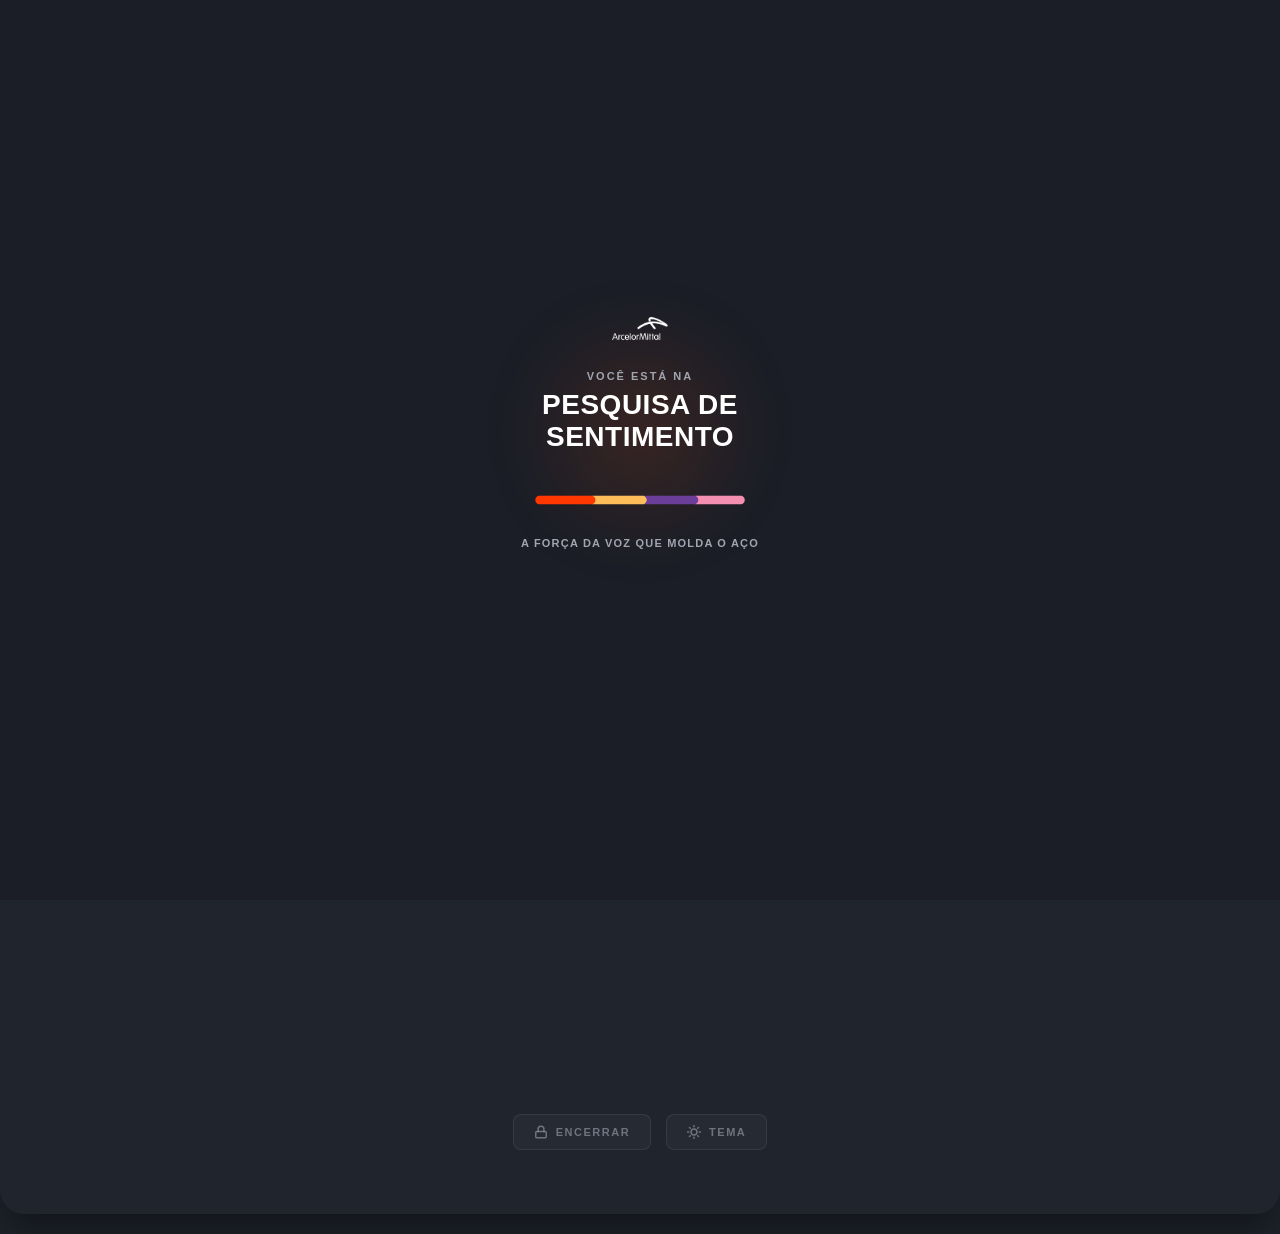
==== index.html @ c28682c0 "Update index.html" ====
<!DOCTYPE html>
<html lang="pt-BR">
<head>
    <meta charset="UTF-8">
    <meta name="viewport" content="width=device-width, initial-scale=1.0">
    <title>Pesquisa de Sentimento - AMP</title>
    
    <link rel="stylesheet" href="style-index.css">

    <style>
        :root {
            /* Variáveis base (Modo Escuro Padrão) */
            --bg-body: #1b1e27;
            --bg-splash: #1b1e27;
            --bg-mask: #1b1e27;
            --bg-overlay: rgba(6, 8, 12, 0.75);
            --text-title: white;
            --text-subtitle: #a0a5b0;
            --text-label: rgb(255, 255, 255);
            --border-header: rgba(255, 255, 255, 0.08);
            --bg-status: rgba(255, 255, 255, 0.03);
            --bg-card: #2a2f3a;
            --border-card: rgba(255, 255, 255, 0.05);
            --bg-btn: rgba(255, 255, 255, 0.03);
            --border-btn: rgba(255, 255, 255, 0.08);
            --text-btn: rgba(160, 165, 176, 0.6);
            /* Cores das bordas dos cards (Mantidas no dark) */
            --orange-card: rgba(255, 255, 255, 0.05);
            --yellow-card: rgba(255, 255, 255, 0.05);
            --purple-card: rgba(255, 255, 255, 0.05);
            --pink-card: rgba(255, 255, 255, 0.05);
        }

        body.light-mode {
            /* Sobrescrita de Variáveis (Modo Claro) */
            --bg-body: #f5f7f9;
            --bg-splash: #f5f7f9;
            --bg-mask: #f5f7f9;
            --bg-overlay: rgba(255, 255, 255, 0.85);
            --text-title: #1e222d;
            --text-subtitle: #6b7280;
            --text-label: #1e222d;
            --border-header: rgba(0, 0, 0, 0.1);
            --bg-status: rgba(0, 0, 0, 0.05);
            --bg-card: #ffffff;
            --border-card: rgba(0, 0, 0, 0.05);
            --bg-btn: #ffffff;
            --border-btn: rgba(0, 0, 0, 0.1);
            --text-btn: #6b7280;
            /* Cores vivas para as bordas no Modo Claro */
            --orange-card: rgba(255, 81, 0, 0.4);
            --yellow-card: rgba(255, 204, 0, 0.4);
            --purple-card: rgba(163, 0, 255, 0.4);
            --pink-card: rgba(255, 0, 128, 0.4);
        }

        body {
            background-color: var(--bg-body);
            margin: 0;
            padding: 20px;
            font-family: 'Segoe UI', Tahoma, Geneva, Verdana, sans-serif;
            display: flex;
            justify-content: center;
            align-items: center;
            min-height: 100vh;
            position: relative;
            overflow-x: hidden;
            transition: background-color 0.3s ease, color 0.3s ease;
        }

        /* ==========================================================================
           ESTILOS DA SPLASH SCREEN
           ========================================================================== */
        #splash-screen {
            position: fixed;
            top: 0;
            left: 0;
            width: 100%;
            height: 100%;
            background-color: var(--bg-splash);
            z-index: 9999;
            display: flex;
            flex-direction: column;
            align-items: center;
            justify-content: center;
            padding: 20px;
            box-sizing: border-box;
            transition: opacity 0.5s ease, visibility 0.5s ease, background-color 0.3s ease;
        }

        #splash-screen.hidden {
            opacity: 0;
            visibility: hidden;
        }

        .splash-content {
            text-align: center;
            display: flex;
            flex-direction: column;
            align-items: center;
            max-width: 400px;
            width: 100%;
        }

        .splash-logo-img {
            max-width: 130px;
            max-height: 35px;
            width: 100%;
            height: auto;
            object-fit: contain;
            margin-top: -40px; 
            margin-bottom: 24px; 
            transition: filter 0.3s ease;
        }
        
        body:not(.light-mode) .splash-logo-img, body:not(.light-mode) .brand-logo-img { filter: brightness(1.2); }

        .loading-bar-container {
            position: relative;
            width: 220px;
            height: auto;
            margin-top: 35px;
            overflow: hidden;
        }

        .loading-bar-img {
            width: 100%;
            height: auto;
            display: block;
        }

        .loading-mask {
            position: absolute;
            top: 0;
            left: 0;
            height: 100%;
            width: 100%;
            background-color: var(--bg-mask);
            animation: revealRight 4.5s cubic-bezier(0.4, 0, 0.2, 1) forwards;
            transition: background-color 0.3s ease;
        }

        @keyframes revealRight {
            0% { left: 0%; }
            100% { left: 100%; }
        }

        .splash-slogan {
            font-size: 11px;
            text-transform: uppercase;
            color: var(--text-subtitle);
            letter-spacing: 1.2px;
            font-weight: 600;
            margin-top: 25px;
            opacity: 0;
            animation: fadeInSlogan 1.5s ease forwards;
            animation-delay: 1.2s; 
        }

        @keyframes fadeInSlogan {
            to { opacity: 1; }
        }

        .splash-glow {
            position: absolute;
            width: 160px;
            height: 160px;
            background: rgba(255, 81, 0, 0.12);
            border-radius: 50%;
            filter: blur(40px);
            z-index: -1;
            animation: pulseGlow 1.5s alternate infinite ease-in-out;
        }

        @keyframes pulseGlow {
            from { transform: scale(0.9); opacity: 0.5; }
            to { transform: scale(1.1); opacity: 1; }
        }

        /* ==========================================================================
           ANIMAÇÕES DOS BOTÕES E OVERLAY DE CINEMA
           ========================================================================== */
        .vote-card {
            background-color: var(--bg-card); 
            border: 1.5px solid var(--border-card); 
            border-radius: 20px; 
            padding: 36px 12px; 
            min-height: 200px; 
            display: flex; 
            flex-direction: column; 
            align-items: center; 
            justify-content: space-evenly; 
            text-decoration: none;
            transition: transform 0.2s ease, box-shadow 0.2s ease, opacity 0.2s ease, background-color 0.3s ease, border-color 0.3s ease;
        }
        
        body.light-mode .vote-card { box-shadow: 0 4px 15px rgba(0,0,0,0.05); }
        
        /* Aplicação dinâmica de cores nas bordas via CSS variables */
        .border-orange { border-color: var(--orange-card); }
        .border-yellow { border-color: var(--yellow-card); }
        .border-purple { border-color: var(--purple-card); }
        .border-pink { border-color: var(--pink-card); }

        .vote-card:active {
            transform: scale(0.95);
        }

        .vote-card:hover {
            box-shadow: 0 10px 25px rgba(255, 81, 0, 0.15);
            transform: translateY(-5px);
        }
        
        .card-label {
            font-size: 13px; font-weight: 700; color: var(--text-label); 
            text-align: center; display: block; padding-top: 4px; text-transform: uppercase;
        }

        .totem-app-canvas {
            transition: transform 0.7s cubic-bezier(0.16, 1, 0.3, 1), filter 0.7s ease, opacity 0.7s ease;
        }

        #cinematic-overlay {
            position: fixed;
            top: 0;
            left: 0;
            width: 100%;
            height: 100%;
            background-color: var(--bg-overlay);
            backdrop-filter: blur(0px); 
            -webkit-backdrop-filter: blur(0px);
            opacity: 0;
            visibility: hidden;
            z-index: 99990;
            transition: opacity 0.6s ease, visibility 0.6s ease, backdrop-filter 0.6s ease, -webkit-backdrop-filter 0.6s ease, background-color 0.3s ease;
        }

        #cinematic-overlay.active {
            opacity: 1;
            visibility: visible;
            backdrop-filter: blur(10px); 
            -webkit-backdrop-filter: blur(10px);
        }
        
        /* STATUS ONLINE DISCRETO - Corrigido para Verde */
        .pulse-dot-verde {
            width: 6px;
            height: 6px;
            background-color: #4bb543; 
            border-radius: 50%;
            display: inline-block;
            animation: pulseVerde 1.5s infinite;
        }

        @keyframes pulseVerde {
            0% { transform: scale(0.95); box-shadow: 0 0 0 0 rgba(75, 181, 67, 0.7); }
            70% { transform: scale(1); box-shadow: 0 0 0 5px rgba(75, 181, 67, 0); }
            100% { transform: scale(0.95); box-shadow: 0 0 0 0 rgba(75, 181, 67, 0); }
        }

        /* ==========================================================================
           RODAPÉ (AÇÕES)
           ========================================================================== */
        .footer-actions { margin-top: 65vh; margin-bottom: 40px; display: flex; justify-content: center; gap: 15px; width: 100%; }
        
        .btn-action-footer {
            background-color: var(--bg-btn);
            color: var(--text-btn);
            border: 1px solid var(--border-btn);
            padding: 10px 20px;
            border-radius: 8px;
            font-size: 11px;
            font-weight: 700;
            letter-spacing: 1.5px;
            text-transform: uppercase;
            cursor: pointer;
            display: inline-flex;
            align-items: center;
            justify-content: center;
            gap: 8px;
            transition: all 0.2s ease;
        }

        .btn-action-footer:hover {
            background-color: rgba(255, 81, 0, 0.1);
            color: #ff5100;
            border-color: rgba(255, 81, 0, 0.3);
        }
    </style>
</head>
<body>

    <script>
        const themeParams = new URLSearchParams(window.location.search);
        if (themeParams.has('theme')) {
            localStorage.setItem('theme', themeParams.get('theme'));
        }
        if(localStorage.getItem('theme') === 'light') {
            document.body.classList.add('light-mode');
        }
    </script>

    <div id="cinematic-overlay"></div>

    <div id="splash-screen">
        <div class="splash-content">
            <div class="splash-glow"></div>
            <img src="logo-arcelormittal.png" class="splash-logo-img" id="splashLogo" alt="Logo ArcelorMittal" onerror="this.style.display='none'">
            <span class="campaign-mini-label" style="font-size: 11px; text-transform: uppercase; color: var(--text-subtitle); letter-spacing: 2px; font-weight: 700; margin-bottom: 2px;">Você está na</span>
            <h1 style="font-size: 28px; font-weight: 800; color: var(--text-title); margin: 5px 0 0 0; letter-spacing: 0.5px;">PESQUISA DE<br>SENTIMENTO</h1>
            <div class="loading-bar-container">
                <img src="simbolo-app.png" alt="Carregando..." class="loading-bar-img" onerror="this.style.display='none'">
                <div class="loading-mask"></div>
            </div>
            <div class="splash-slogan">A força da voz que molda o aço</div>
        </div>
    </div>

    <script>
        if(document.body.classList.contains('light-mode')) {
            document.getElementById('splashLogo').src = 'logo-arcelormittal-padrao.png';
        }
    </script>

    <div class="totem-app-canvas" id="main-interface" style="width: 100%; max-width: 600px;">
      <div class="totem-header" style="display: flex; justify-content: space-between; align-items: center; border-bottom: 1px solid var(--border-header); padding-bottom: 12px; margin-bottom: 24px; height: 50px; transition: border-color 0.3s ease;">
        <div class="company-logo-area" style="display: flex; align-items: center; max-width: 140px; height: 100%;">
            <img src="logo-arcelormittal.png" alt="Logo ArcelorMittal" id="brandLogo" class="brand-logo-img" style="max-width: 130px; max-height: 35px; width: 100%; height: auto; object-fit: contain;" onerror="this.style.display='none'"/>
        </div>
        <div class="header-right-text" style="display: flex;">
            <span class="brand-subtext" style="font-size: 11px; color: var(--text-subtitle); text-transform: uppercase; letter-spacing: 1.2px; font-weight: 600;">PESQUISA DE SENTIMENTO - AMP</span>
        </div>
      </div>
      
      <script>
          if(document.body.classList.contains('light-mode')) {
              document.getElementById('brandLogo').src = 'logo-arcelormittal-padrao.png';
          }
      </script>
      
      <div class="title-section" style="text-align: center; margin-bottom: 28px; display: flex; flex-direction: column; align-items: center;">
        <span class="campaign-mini-label" style="font-size: 11px; text-transform: uppercase; color: var(--text-subtitle); letter-spacing: 2px; font-weight: 700; margin-bottom: 2px;">Campanha Ativa</span>
        
        <h3 id="nome-campanha-ativa" style="text-align: center; color: rgb(255, 81, 0); font-weight: bold; position: relative; margin-top: 5px; margin-bottom: 5px;">CARREGANDO...</h3>
        
        <h5 style="text-align: center; font-size: 15px; color: var(--text-subtitle); font-family: Helvetica; margin-top: 25px; margin-bottom: 15px;">
          <span id="pergunta-principal-txt" style="font-weight: normal; color: var(--text-title);">O que você <b style="color: var(--text-title);">SENTIU </b>no evento ou ação de hoje?</span>
        </h5>
        
        <div class="status-online-area" style="display: inline-flex; align-items: center; gap: 6px; background-color: var(--bg-status); padding: 4px 10px; border-radius: 12px; transition: background-color 0.3s ease;">
            <span class="pulse-dot-verde"></span>
            <span class="status-text" style="font-size: 10px; color: var(--text-subtitle); font-weight: 600;">Conexão Totem Virtual</span>
        </div>
      </div>

      <div class="voting-grid" style="display: grid; grid-template-columns: repeat(2, 1fr); gap: 16px; width: 100%;">
        
        <a href="javascript:void(0)" onclick="escolherSentimento(event, 1, this)" class="vote-card border-orange">
          <div class="emoji-container" style="width: 80px; height: 80px; margin-bottom: 16px; display: flex; align-items: center; justify-content: center;">
            <img id="gif-s1" src="https://fonts.gstatic.com/s/e/notoemoji/latest/1f632/512.gif" class="emoji-img" style="width: 100%; height: 100%; object-fit: contain;" />
          </div>
          <span id="label-s1" class="card-label">APRENDI<br>ALGO NOVO</span>
        </a>

        <a href="javascript:void(0)" onclick="escolherSentimento(event, 2, this)" class="vote-card border-yellow">
          <div class="emoji-container" style="width: 80px; height: 80px; margin-bottom: 16px; display: flex; align-items: center; justify-content: center;">
            <img id="gif-s2" src="https://fonts.gstatic.com/s/e/notoemoji/latest/1f601/512.gif" class="emoji-img" style="width: 100%; height: 100%; object-fit: contain;" />
          </div>
          <span id="label-s2" class="card-label">FIQUEI<br>FELIZ</span>
        </a>

        <a href="javascript:void(0)" onclick="escolherSentimento(event, 3, this)" class="vote-card border-purple">
          <div class="emoji-container" style="width: 80px; height: 80px; margin-bottom: 16px; display: flex; align-items: center; justify-content: center;">
            <img id="gif-s3" src="https://fonts.gstatic.com/s/e/notoemoji/latest/1f9d0/512.gif" class="emoji-img" style="width: 100%; height: 100%; object-fit: contain;" />
          </div>
          <span id="label-s3" class="card-label">QUERO<br>SABER MAIS</span>
        </a>

        <a href="javascript:void(0)" onclick="escolherSentimento(event, 4, this)" class="vote-card border-pink">
          <div class="emoji-container" style="width: 80px; height: 80px; margin-bottom: 16px; display: flex; align-items: center; justify-content: center;">
            <img id="gif-s4" src="https://fonts.gstatic.com/s/e/notoemoji/latest/1f614/512.gif" class="emoji-img" style="width: 100%; height: 100%; object-fit: contain;" />
          </div>
          <span id="label-s4" class="card-label">PODERIA<br>SER MELHOR</span>
        </a>
      </div>

      <div class="footer-actions">
          <button onclick="voltarParaAdmin()" class="btn-action-footer">
              <svg width="14" height="14" viewBox="0 0 24 24" fill="none" stroke="currentColor" stroke-width="2.5" stroke-linecap="round" stroke-linejoin="round">
                  <rect x="3" y="11" width="18" height="11" rx="2" ry="2"></rect>
                  <path d="M7 11V7a5 5 0 0 1 10 0v4"></path>
              </svg>
              <span>ENCERRAR</span>
          </button>
          
          <button onclick="alternarTemaTotem()" class="btn-action-footer">
              <svg width="14" height="14" viewBox="0 0 24 24" fill="none" stroke="currentColor" stroke-width="2.5" stroke-linecap="round" stroke-linejoin="round"><circle cx="12" cy="12" r="5"></circle><line x1="12" y1="1" x2="12" y2="3"></line><line x1="12" y1="21" x2="12" y2="23"></line><line x1="4.22" y1="4.22" x2="5.64" y2="5.64"></line><line x1="18.36" y1="18.36" x2="19.78" y2="19.78"></line><line x1="1" y1="12" x2="3" y2="12"></line><line x1="21" y1="12" x2="23" y2="12"></line><line x1="4.22" y1="19.78" x2="5.64" y2="18.36"></line><line x1="18.36" y1="5.64" x2="19.78" y2="4.22"></line></svg>
              <span>TEMA</span>
          </button>
      </div>

    </div>

    <script>
        const URL_BACKEND = "https://script.google.com/macros/s/AKfycbwuxwABRXCV3juwoRT1KXZ58gYVSxTueqMuu3Dn1Q9JA2ypyWQv0klh3yCpA3UakU7q/exec"; 
        
        const urlParams = new URLSearchParams(window.location.search); 
        let idEventoAtual = urlParams.get('evento'); 
        let setorAtual = urlParams.get('setor') || "Geral"; 
        let nomeRealDaCampanha = "Carregando..."; 

        let sentimentosAtivos = {
            1: { texto: "Aprendi algo novo", gif: "https://fonts.gstatic.com/s/e/notoemoji/latest/1f632/512.gif" },
            2: { texto: "Fiquei feliz", gif: "https://fonts.gstatic.com/s/e/notoemoji/latest/1f601/512.gif" },
            3: { texto: "Quero saber mais", gif: "https://fonts.gstatic.com/s/e/notoemoji/latest/1f9d0/512.gif" },
            4: { texto: "Poderia ser melhor", gif: "https://fonts.gstatic.com/s/e/notoemoji/latest/1f614/512.gif" }
        };

        // TRAVA DE SEGURANÇA: Fecha a Splash Screen aos 4.5s
        window.addEventListener('DOMContentLoaded', () => {
            setTimeout(() => {
                const splash = document.getElementById('splash-screen');
                if (splash) {
                    splash.classList.add('hidden');
                    setTimeout(() => splash.style.display = 'none', 500); 
                }
            }, 4500);
        });

        function alternarTemaTotem() {
            document.body.classList.toggle('light-mode');
            const isLightNow = document.body.classList.contains('light-mode');
            localStorage.setItem('theme', isLightNow ? 'light' : 'dark');
            
            const splashLogo = document.getElementById('splashLogo');
            const brandLogo = document.getElementById('brandLogo');
            if(splashLogo) splashLogo.src = isLightNow ? 'logo-arcelormittal-padrao.png' : 'logo-arcelormittal.png';
            if(brandLogo) brandLogo.src = isLightNow ? 'logo-arcelormittal-padrao.png' : 'logo-arcelormittal.png';
        }

        function aplicarTemplateNaTela(t, nomeCampanha) {
            document.getElementById('nome-campanha-ativa').innerText = nomeCampanha;
            
            if (t.pergunta) document.getElementById('pergunta-principal-txt').innerHTML = t.pergunta.replace("SENTIU", "<b style='color: var(--text-title);'>SENTIU</b>");
            
            if (t.s1_texto) { sentimentosAtivos[1].texto = t.s1_texto; document.getElementById('label-s1').innerText = t.s1_texto; }
            if (t.s1_gif) { sentimentosAtivos[1].gif = t.s1_gif; document.getElementById('gif-s1').src = t.s1_gif; }

            if (t.s2_texto) { sentimentosAtivos[2].texto = t.s2_texto; document.getElementById('label-s2').innerText = t.s2_texto; }
            if (t.s2_gif) { sentimentosAtivos[2].gif = t.s2_gif; document.getElementById('gif-s2').src = t.s2_gif; }

            if (t.s3_texto) { sentimentosAtivos[3].texto = t.s3_texto; document.getElementById('label-s3').innerText = t.s3_texto; }
            if (t.s3_gif) { sentimentosAtivos[3].gif = t.s3_gif; document.getElementById('gif-s3').src = t.s3_gif; }

            if (t.s4_texto) { sentimentosAtivos[4].texto = t.s4_texto; document.getElementById('label-s4').innerText = t.s4_texto; }
            if (t.s4_gif) { sentimentosAtivos[4].gif = t.s4_gif; document.getElementById('gif-s4').src = t.s4_gif; }
        }

        async function buscarEventoAtivo() { 
            if (idEventoAtual) { 
                const cacheMemoria = localStorage.getItem('cache_evento_' + idEventoAtual);
                if (cacheMemoria) {
                    const dadosCacheados = JSON.parse(cacheMemoria);
                    nomeRealDaCampanha = dadosCacheados.nome;
                    setorAtual = dadosCacheados.setor || setorAtual;
                    if (dadosCacheados.template) {
                        aplicarTemplateNaTela(dadosCacheados.template, nomeRealDaCampanha);
                    }
                }

                try { 
                    const antiCache = Date.now(); 
                    const res = await fetch(`${URL_BACKEND}?acao=buscarPorId&id=${idEventoAtual}&t=${antiCache}`); 
                    const dados = await res.json(); 
                    
                    if (dados.sucesso) { 
                        localStorage.setItem('cache_evento_' + idEventoAtual, JSON.stringify(dados));
                        nomeRealDaCampanha = dados.nome; 
                        setorAtual = dados.setor || setorAtual; 
                        if (dados.template) {
                            const t = dados.template;
                            aplicarTemplateNaTela(t, nomeRealDaCampanha);
                            if (t.agradecimento) localStorage.setItem('agradecimento_' + idEventoAtual, t.agradecimento);
                        }
                    } else { 
                        document.getElementById('nome-campanha-ativa').innerText = "Campanha Inativa";
                    } 
                } catch (e) { 
                    console.error("Erro ao atualizar em background:", e);
                    if (!cacheMemoria) document.getElementById('nome-campanha-ativa').innerText = "Erro de Conexão";
                } 
            } else { 
                document.getElementById('nome-campanha-ativa').innerText = "Pesquisa de Clima";
            } 
        } 
        
        window.addEventListener('load', buscarEventoAtivo); 

        // O HERO TRANSITION
        function escolherSentimento(event, numeroSentimento, elementoClicado) { 
            event.preventDefault(); 
            
            if (window.animacaoEmAndamento) return; 
            window.animacaoEmAndamento = true; 
            
            const objEscolhido = sentimentosAtivos[numeroSentimento] || { texto: "Geral", gif: "" };
            const sentimentoEscolhido = objEscolhido.texto;
            const gifEscolhido = objEscolhido.gif;

            const telaPrincipal = document.getElementById('main-interface'); 
            const overlayCinematico = document.getElementById('cinematic-overlay'); 
            
            let glowColor = 'rgba(255, 81, 0, 0.6)'; 
            if (elementoClicado.classList.contains('border-yellow')) glowColor = 'rgba(255, 204, 0, 0.6)'; 
            if (elementoClicado.classList.contains('border-purple')) glowColor = 'rgba(163, 0, 255, 0.6)'; 
            if (elementoClicado.classList.contains('border-pink')) glowColor = 'rgba(255, 0, 128, 0.6)'; 
            
            const rect = elementoClicado.getBoundingClientRect(); 
            const clone = elementoClicado.cloneNode(true); 
            
            elementoClicado.style.opacity = '0'; 
            
            clone.style.position = 'fixed'; 
            clone.style.top = rect.top + 'px'; 
            clone.style.left = rect.left + 'px'; 
            clone.style.width = rect.width + 'px'; 
            clone.style.height = rect.height + 'px'; 
            clone.style.margin = '0'; 
            clone.style.zIndex = '99995'; 
            clone.style.transform = 'translate(0px, 0px) scale(1)'; 
            clone.style.transition = 'all 0.7s cubic-bezier(0.16, 1, 0.3, 1)'; 
            
            // Garantir que o clone herde corretamente a borda no modo claro, se estiver ativo
            if(document.body.classList.contains('light-mode')) {
                clone.style.backgroundColor = '#ffffff';
                if (elementoClicado.classList.contains('border-orange')) clone.style.borderColor = 'rgba(255, 81, 0, 0.4)';
                if (elementoClicado.classList.contains('border-yellow')) clone.style.borderColor = 'rgba(255, 204, 0, 0.4)';
                if (elementoClicado.classList.contains('border-purple')) clone.style.borderColor = 'rgba(163, 0, 255, 0.4)';
                if (elementoClicado.classList.contains('border-pink')) clone.style.borderColor = 'rgba(255, 0, 128, 0.4)';
            }
            
            document.body.appendChild(clone); 
            
            if (overlayCinematico) overlayCinematico.classList.add('active'); 
            if (telaPrincipal) {
                telaPrincipal.style.transform = 'scale(0.92)'; 
                telaPrincipal.style.filter = 'blur(6px) brightness(0.3)'; 
            }
            
            const moveX = (window.innerWidth / 2) - (rect.left + rect.width / 2); 
            const moveY = (window.innerHeight / 2) - (rect.top + rect.height / 2); 
            
            requestAnimationFrame(() => { 
                clone.style.transform = `translate(${moveX}px, ${moveY}px) scale(1.4)`; 
                clone.style.boxShadow = `0 30px 80px rgba(0, 0, 0, 0.9), 0 0 50px ${glowColor}`; 
                if(!document.body.classList.contains('light-mode')) clone.style.borderColor = 'rgba(255, 255, 255, 0.3)'; 
            }); 
            
            // Passa o parâmetro theme=light adiante se o modo claro estiver ativo
            let linkProximaTela = `avaliacao.html?evento=${encodeURIComponent(nomeRealDaCampanha)}&id=${idEventoAtual}&sentimento=${encodeURIComponent(sentimentoEscolhido)}&gif=${encodeURIComponent(gifEscolhido)}&setor=${encodeURIComponent(setorAtual)}`;
            if(document.body.classList.contains('light-mode')) linkProximaTela += "&theme=light";

            setTimeout(() => { 
                window.location.href = linkProximaTela; 
            }, 1500);
        }

        function voltarParaAdmin() {
            if (confirm("🔐 Acesso Restrito: Deseja encerrar a coleta e retornar ao Painel de Controle?")) {
                window.location.href = "admin.html";
            }
        }
    </script>
</body>
</html>
---- style-index.css ----
/* ========================================================= */
/* 1. RESET E OCULTAÇÃO DO PADRÃO MICROSOFT POWER PAGES      */
/* ========================================================= */
header, footer, .header, .footer, .navbar, #header, #footer, .site-header, .site-footer {
    display: none !important;
}
.site-body, .main-content, body {
    background-color: #1f242d !important;
    padding: 0 !important;
    margin: 0 !important;
}

/* ========================================================= */
/* 2. VARIÁVEIS DE CORES ARCELORMITTAL (DARK MODE)           */
/* ========================================================= */
:root {
    --color-bg-dark: #1f242d;
    --color-card-bg: #2c323f;
    --am-orange: #ff5f00;
    --am-yellow: #ffb703;
    --am-purple: #8338ec;
    --am-pink: #ff006e;
    --am-green: #4bb543;
}

/* ========================================================= */
/* 3. ESTRUTURA PRINCIPAL DO APLICATIVO TELA INTEIRA         */
/* ========================================================= */
.totem-app-canvas {
    background-color: var(--color-bg-dark) !important;
    font-family: 'Segoe UI', system-ui, -apple-system, sans-serif !important;
    color: #ffffff !important;
    max-width: 100% !important; /* 🔥 MUDANÇA AQUI: Libera a tela toda */
    min-height: 88vh !important;
    margin: 20px auto !important;
    padding: 24px !important;
    border-radius: 24px !important;
    box-shadow: 0px 20px 40px rgba(0,0,0,0.4) !important;
    display: flex !important;
    flex-direction: column !important;
    box-sizing: border-box !important;
}

/* ========================================================= */
/* 4. CABEÇALHO CORPORATIVO COM LOGO MARCA                   */
/* ========================================================= */
.totem-header { 
    display: flex !important; 
    justify-content: space-between !important; 
    align-items: center !important; 
    border-bottom: 1px solid rgba(255,255,255,0.08) !important; 
    padding-bottom: 16px !important; 
    margin-bottom: 24px !important; 
}
.company-logo-area {
    display: flex !important;
    align-items: center !important;
    max-width: 140px !important;
}
.brand-logo-img {
    width: 100% !important;
    height: auto !important;
    object-fit: contain !important;
    filter: brightness(1.2); /* Sutil ganho de contraste no fundo escuro */
}
.header-right-text {
    display: flex !important;
}
.brand-subtext {
    font-size: 11px !important;
    color: #a0a5b0 !important;
    text-transform: uppercase !important;
    letter-spacing: 1.2px !important;
    font-weight: 600 !important;
}

/* ========================================================= */
/* 5. DIAGRAMAÇÃO DO TÍTULO E NOME DA CAMPANHA               */
/* ========================================================= */
.title-section { 
    text-align: center !important; 
    margin-bottom: 28px !important; 
    display: flex !important;
    flex-direction: column !important;
    align-items: center !important;
}
.campaign-mini-label {
    font-size: 11px !important;
    text-transform: uppercase !important;
    color: #a0a5b0 !important;
    letter-spacing: 2px !important;
    font-weight: 700 !important;
    margin-bottom: 2px !important;
}
.main-title { 
    font-size: 26px !important; 
    font-weight: 900 !important; 
    color: #ffffff !important; 
    margin-bottom: 8px !important; 
    letter-spacing: 0.5px !important;
    text-transform: uppercase !important;
}
.subtitle { 
    font-size: 13px !important; 
    color: #a0a5b0 !important; 
    margin-bottom: 0 !important;
}

/* STATUS ONLINE DISCRETO - Corrigido para Verde */
.pulse-dot {
    width: 6px !important;
    height: 6px !important;
    background-color: #4bb543 !important; /* Verde ArcelorMittal */
    border-radius: 50% !important;
    box-shadow: 0 0 0 0 rgba(75, 181, 67, 0.7) !important; /* Sombra Verde */
    animation: pulse 1.5s infinite !important;
}

@keyframes pulse {
    0% { transform: scale(0.95); box-shadow: 0 0 0 0 rgba(75, 181, 67, 0.7); }
    70% { transform: scale(1); box-shadow: 0 0 0 5px rgba(75, 181, 67, 0); }
    100% { transform: scale(0.95); box-shadow: 0 0 0 0 rgba(75, 181, 67, 0); }
}

/* ========================================================= */
/* 6. GRID DE VOTAÇÃO: CARDS VERTICAIS E RETANGULARES        */
/* ========================================================= */
.voting-grid { 
    display: grid !important; 
    /* Telas grandes: espalha lado a lado automaticamente */
    grid-template-columns: repeat(auto-fit, minmax(240px, 1fr)) !important; 
    gap: 20px !important; 
    width: 100% !important; 
}
.vote-card { 
    background-color: var(--color-card-bg) !important; 
    border: 1.5px solid rgba(255,255,255,0.05) !important; 
    border-radius: 20px !important; 
    padding: 36px 12px !important; 
    min-height: 170px !important;  
    display: flex !important; 
    flex-direction: column !important; 
    align-items: center !important; 
    justify-content: center !important; 
    text-decoration: none !important; 
    transition: transform 0.15s ease, border-color 0.15s ease, box-shadow 0.15s ease !important;
}
.vote-card:active { transform: scale(0.95) !important; }

/* AJUSTE DO TAMANHO DO EMOJI ANIMADO */
.emoji-container { 
    width: 80px !important;  
    height: 80px !important; 
    margin-bottom: 16px !important; 
    display: flex !important;
    align-items: center !important;
    justify-content: center !important;
}
.emoji-img { 
    width: 100% !important; 
    height: 100% !important; 
    object-fit: contain !important; 
}

/* CORREÇÃO DO FUNDO ESCURO NO TEXTO DOS BOTÕES */
.card-label { 
    font-size: 13px !important; 
    font-weight: 700 !important; 
    color: #ffffff !important; 
    text-align: center !important; 
    background-color: transparent !important; 
    background: none !important;
    display: block !important;
    padding-top: 4px !important;
}

/* Bordas iluminadas no Foco/Hover */
.border-orange:hover, .border-orange:focus { border-color: var(--am-orange) !important; box-shadow: 0 0 15px rgba(255, 95, 0, 0.2) !important; }
.border-yellow:hover, .border-yellow:focus { border-color: var(--am-yellow) !important; box-shadow: 0 0 15px rgba(255, 183, 3, 0.2) !important; }
.border-purple:hover, .border-purple:focus { border-color: var(--am-purple) !important; box-shadow: 0 0 15px rgba(131, 56, 236, 0.2) !important; }
.border-pink:hover, .border-pink:focus { border-color: var(--am-pink) !important; box-shadow: 0 0 15px rgba(255, 0, 110, 0.2) !important; }

/* 🔥 REGRA DE RESPONSIVIDADE PARA CELULARES E TABLETS NA VERTICAL 🔥 */
@media (max-width: 650px) {
    .voting-grid {
        /* Força a grade 2x2 */
        grid-template-columns: repeat(2, 1fr) !important;
        gap: 12px !important; /* Diminui o espaço entre os cards para caber na tela */
    }
    .vote-card {
        padding: 24px 8px !important; /* Tira um pouco do preenchimento interno */
        min-height: 150px !important;
    }
    .emoji-container {
        width: 60px !important; /* Diminui o emoji para não estourar a caixa */
        height: 60px !important;
        margin-bottom: 12px !important;
    }
    .card-label {
        font-size: 11px !important; /* Fonte um pouco menor para não quebrar a linha */
    }
}

/* ========================================================= */
/* 7. GRID DE NOTA 0 A 10 E PREVIEW (TELA 2)                 */
/* ========================================================= */
.selected-sentiment-preview { 
    background-color: rgba(255,255,255,0.03) !important; 
    border-radius: 12px !important; 
    padding: 12px 16px !important; 
    margin-bottom: 24px !important; 
    border-left: 4px solid var(--am-orange) !important; 
    text-align: left !important;
}
.preview-text-label { font-size: 13px !important; font-weight: 600 !important; color: white !important;}

.rating-container { display: flex !important; flex-direction: column !important; gap: 12px !important; margin-bottom: 30px !important; }
.rating-row { display: flex !important; justify-content: center !important; gap: 8px !important; }
.rating-btn { 
    background-color: var(--color-card-bg) !important; 
    border: 1px solid rgba(255,255,255,0.1) !important; 
    color: white !important; 
    width: 42px !important; 
    height: 42px !important; 
    border-radius: 50% !important; 
    font-size: 14px !important; 
    font-weight: 700 !important; 
    cursor: pointer !important; 
    display: flex !important; 
    align-items: center !important; 
    justify-content: center !important; 
    transition: all 0.15s ease !important;
}
.rating-btn:hover, .rating-btn:active { 
    background-color: var(--am-orange) !important; 
    border-color: var(--am-orange) !important; 
    transform: scale(0.9) !important;
}

.action-footer { margin-top: auto !important; display: flex !important; justify-content: flex-start !important; }
.btn-back { background: transparent !important; border: none !important; color: #a0a5b0 !important; font-size: 13px !important; font-weight: 600 !important; text-decoration: none !important; padding: 8px 0 !important; cursor: pointer !important;}
.btn-back:hover { color: white !important; }

/* ========================================================= */
/* 8. ANIMAÇÃO DE SUCESSO E CHECKMARK (TELA 3)               */
/* ========================================================= */
.success-box { margin: auto !important; text-align: center !important; }
.success-title { font-size: 22px !important; font-weight: 700 !important; margin-bottom: 8px !important; color: white !important;}
.success-subtitle { font-size: 13px !important; color: #a0a5b0 !important; line-height: 1.5 !important; }
.success-icon-wrapper { width: 80px !important; height: 80px !important; margin: 0 auto 20px !important; }

.checkmark { 
    width: 80px !important; 
    height: 80px !important; 
    border-radius: 50% !important; 
    stroke-width: 4 !important; 
    stroke: #fff !important; 
    stroke-miterlimit: 10 !important; 
    box-shadow: inset 0px 0px 0px var(--am-green) !important; 
    animation: fill .4s ease-in-out .4s forwards, scale .3s ease-in-out .9s forwards !important; 
}
.checkmark__circle { 
    border-dasharray: 166 !important; 
    stroke-dashoffset: 166 !important; 
    stroke-width: 2 !important; 
    stroke: var(--am-green) !important; 
    stroke-miterlimit: 10 !important; 
    animation: stroke 0.6s cubic-bezier(0.65, 0, 0.45, 1) forwards !important; 
}
.checkmark__check { 
    transform-origin: 50% 50% !important; 
    stroke-dasharray: 48 !important; 
    stroke-dashoffset: 48 !important; 
    animation: stroke 0.3s cubic-bezier(0.65, 0, 0.45, 1) 0.8s forwards !important; 
}

@keyframes stroke { 100% { stroke-dashoffset: 0; } }
@keyframes fill { 100% { box-shadow: inset 0px 0px 0px 40px var(--am-green); } }
@keyframes scale { 0%, 100% { transform: none; } 50% { transform: scale3d(1.1, 1.1, 1); } }
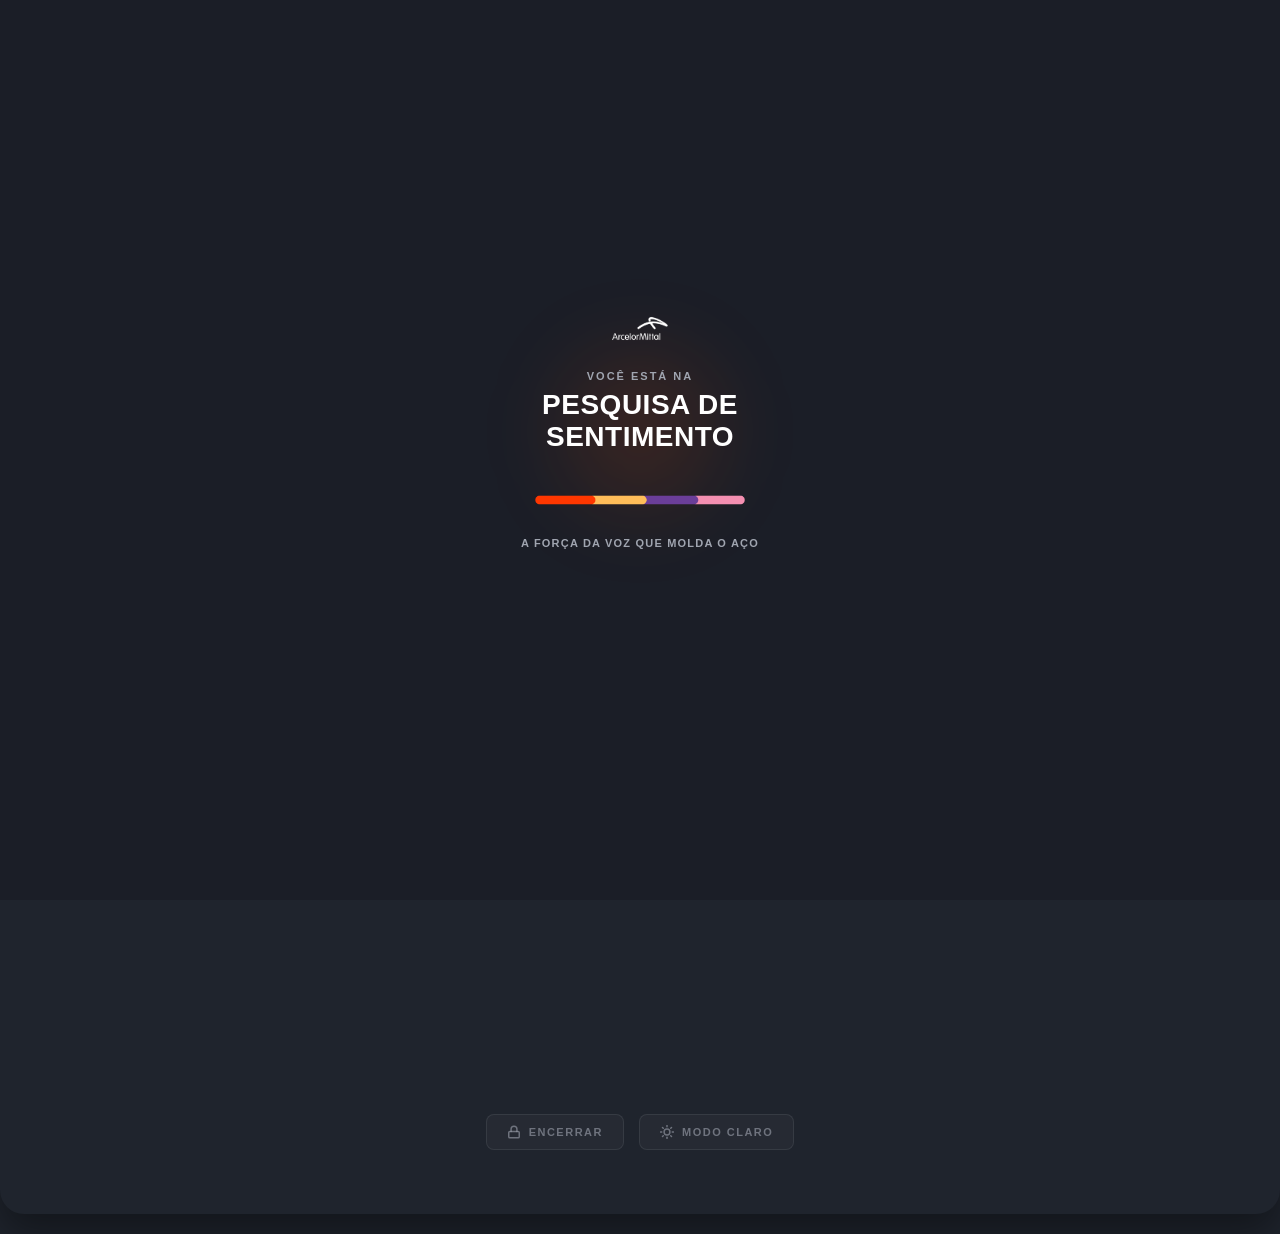
==== commit 946120eb: "Update index.html" ====
--- a/index.html
+++ b/index.html
@@ -8,54 +8,8 @@
     <link rel="stylesheet" href="style-index.css">
 
     <style>
-        :root {
-            /* Variáveis base (Modo Escuro Padrão) */
-            --bg-body: #1b1e27;
-            --bg-splash: #1b1e27;
-            --bg-mask: #1b1e27;
-            --bg-overlay: rgba(6, 8, 12, 0.75);
-            --text-title: white;
-            --text-subtitle: #a0a5b0;
-            --text-label: rgb(255, 255, 255);
-            --border-header: rgba(255, 255, 255, 0.08);
-            --bg-status: rgba(255, 255, 255, 0.03);
-            --bg-card: #2a2f3a;
-            --border-card: rgba(255, 255, 255, 0.05);
-            --bg-btn: rgba(255, 255, 255, 0.03);
-            --border-btn: rgba(255, 255, 255, 0.08);
-            --text-btn: rgba(160, 165, 176, 0.6);
-            /* Cores das bordas dos cards (Mantidas no dark) */
-            --orange-card: rgba(255, 255, 255, 0.05);
-            --yellow-card: rgba(255, 255, 255, 0.05);
-            --purple-card: rgba(255, 255, 255, 0.05);
-            --pink-card: rgba(255, 255, 255, 0.05);
-        }
-
-        body.light-mode {
-            /* Sobrescrita de Variáveis (Modo Claro) */
-            --bg-body: #f5f7f9;
-            --bg-splash: #f5f7f9;
-            --bg-mask: #f5f7f9;
-            --bg-overlay: rgba(255, 255, 255, 0.85);
-            --text-title: #1e222d;
-            --text-subtitle: #6b7280;
-            --text-label: #1e222d;
-            --border-header: rgba(0, 0, 0, 0.1);
-            --bg-status: rgba(0, 0, 0, 0.05);
-            --bg-card: #ffffff;
-            --border-card: rgba(0, 0, 0, 0.05);
-            --bg-btn: #ffffff;
-            --border-btn: rgba(0, 0, 0, 0.1);
-            --text-btn: #6b7280;
-            /* Cores vivas para as bordas no Modo Claro */
-            --orange-card: rgba(255, 81, 0, 0.4);
-            --yellow-card: rgba(255, 204, 0, 0.4);
-            --purple-card: rgba(163, 0, 255, 0.4);
-            --pink-card: rgba(255, 0, 128, 0.4);
-        }
-
         body {
-            background-color: var(--bg-body);
+            background-color: #1b1e27;
             margin: 0;
             padding: 20px;
             font-family: 'Segoe UI', Tahoma, Geneva, Verdana, sans-serif;
@@ -69,194 +23,122 @@
         }
 
         /* ==========================================================================
-           ESTILOS DA SPLASH SCREEN
+           MODO CLARO - SOBRESCRITA ABSOLUTA (VENCENDO O CSS EXTERNO)
+           ========================================================================== */
+        body.light-mode { background-color: #f5f7f9 !important; color: #1e222d !important; }
+        
+        body.light-mode .totem-app-canvas {
+            background-color: #ffffff !important;
+            box-shadow: 0px 20px 40px rgba(0,0,0,0.05) !important;
+        }
+
+        /* Textos Principais */
+        body.light-mode h1, 
+        body.light-mode h3, 
+        body.light-mode h5, 
+        body.light-mode p,
+        body.light-mode span.card-label,
+        body.light-mode #pergunta-principal-txt,
+        body.light-mode #pergunta-principal-txt b {
+            color: #1e222d !important;
+        }
+
+        /* Textos Secundários (Muted) */
+        body.light-mode .campaign-mini-label,
+        body.light-mode .brand-subtext,
+        body.light-mode .status-text,
+        body.light-mode .splash-slogan {
+            color: #6b7280 !important;
+        }
+
+        body.light-mode .totem-header { border-bottom-color: rgba(0,0,0,0.1) !important; }
+        body.light-mode .status-online-area { background-color: rgba(0,0,0,0.05) !important; }
+
+        /* VOTE CARDS */
+        body.light-mode .vote-card { background-color: #ffffff !important; border: 1.5px solid rgba(0,0,0,0.1) !important; }
+        body.light-mode .vote-card:hover { box-shadow: 0 10px 25px rgba(0,0,0,0.1) !important; transform: translateY(-5px) !important; }
+        
+        /* RESTAURANDO AS BORDAS COLORIDAS NO MODO CLARO */
+        body.light-mode .vote-card.border-orange { border-color: rgba(255, 81, 0, 0.4) !important; }
+        body.light-mode .vote-card.border-yellow { border-color: rgba(255, 204, 0, 0.4) !important; }
+        body.light-mode .vote-card.border-purple { border-color: rgba(163, 0, 255, 0.4) !important; }
+        body.light-mode .vote-card.border-pink { border-color: rgba(255, 0, 128, 0.4) !important; }
+
+        /* Botões do Rodapé */
+        body.light-mode .btn-action-footer {
+            background-color: #ffffff !important;
+            color: #6b7280 !important;
+            border-color: rgba(0,0,0,0.1) !important;
+        }
+        body.light-mode .btn-action-footer:hover {
+            background-color: rgba(255, 81, 0, 0.1) !important;
+            color: #ff5100 !important;
+            border-color: rgba(255, 81, 0, 0.3) !important;
+        }
+
+        /* Splash Screen & Overlay */
+        body.light-mode #splash-screen,
+        body.light-mode .loading-mask { background-color: #f5f7f9 !important; }
+        body.light-mode #cinematic-overlay { background-color: rgba(255, 255, 255, 0.85) !important; }
+
+        body:not(.light-mode) .splash-logo-img, 
+        body:not(.light-mode) .brand-logo-img { filter: brightness(1.2) !important; }
+
+
+        /* ==========================================================================
+           ESTILOS DA SPLASH SCREEN (PADRÃO ESCURO)
            ========================================================================== */
         #splash-screen {
-            position: fixed;
-            top: 0;
-            left: 0;
-            width: 100%;
-            height: 100%;
-            background-color: var(--bg-splash);
-            z-index: 9999;
-            display: flex;
-            flex-direction: column;
-            align-items: center;
-            justify-content: center;
-            padding: 20px;
-            box-sizing: border-box;
+            position: fixed; top: 0; left: 0; width: 100%; height: 100%;
+            background-color: #1b1e27; z-index: 9999; display: flex; flex-direction: column;
+            align-items: center; justify-content: center; padding: 20px; box-sizing: border-box;
             transition: opacity 0.5s ease, visibility 0.5s ease, background-color 0.3s ease;
         }
-
-        #splash-screen.hidden {
-            opacity: 0;
-            visibility: hidden;
-        }
-
-        .splash-content {
-            text-align: center;
-            display: flex;
-            flex-direction: column;
-            align-items: center;
-            max-width: 400px;
-            width: 100%;
-        }
-
-        .splash-logo-img {
-            max-width: 130px;
-            max-height: 35px;
-            width: 100%;
-            height: auto;
-            object-fit: contain;
-            margin-top: -40px; 
-            margin-bottom: 24px; 
-            transition: filter 0.3s ease;
-        }
-        
-        body:not(.light-mode) .splash-logo-img, body:not(.light-mode) .brand-logo-img { filter: brightness(1.2); }
-
-        .loading-bar-container {
-            position: relative;
-            width: 220px;
-            height: auto;
-            margin-top: 35px;
-            overflow: hidden;
-        }
-
-        .loading-bar-img {
-            width: 100%;
-            height: auto;
-            display: block;
-        }
-
-        .loading-mask {
-            position: absolute;
-            top: 0;
-            left: 0;
-            height: 100%;
-            width: 100%;
-            background-color: var(--bg-mask);
-            animation: revealRight 4.5s cubic-bezier(0.4, 0, 0.2, 1) forwards;
-            transition: background-color 0.3s ease;
-        }
-
-        @keyframes revealRight {
-            0% { left: 0%; }
-            100% { left: 100%; }
-        }
-
-        .splash-slogan {
-            font-size: 11px;
-            text-transform: uppercase;
-            color: var(--text-subtitle);
-            letter-spacing: 1.2px;
-            font-weight: 600;
-            margin-top: 25px;
-            opacity: 0;
-            animation: fadeInSlogan 1.5s ease forwards;
-            animation-delay: 1.2s; 
-        }
-
-        @keyframes fadeInSlogan {
-            to { opacity: 1; }
-        }
-
-        .splash-glow {
-            position: absolute;
-            width: 160px;
-            height: 160px;
-            background: rgba(255, 81, 0, 0.12);
-            border-radius: 50%;
-            filter: blur(40px);
-            z-index: -1;
-            animation: pulseGlow 1.5s alternate infinite ease-in-out;
-        }
-
-        @keyframes pulseGlow {
-            from { transform: scale(0.9); opacity: 0.5; }
-            to { transform: scale(1.1); opacity: 1; }
-        }
+        #splash-screen.hidden { opacity: 0; visibility: hidden; }
+
+        .splash-content { text-align: center; display: flex; flex-direction: column; align-items: center; max-width: 400px; width: 100%; }
+
+        .splash-logo-img { max-width: 130px; max-height: 35px; width: 100%; height: auto; object-fit: contain; margin-top: -40px; margin-bottom: 24px; transition: filter 0.3s ease; }
+
+        .loading-bar-container { position: relative; width: 220px; height: auto; margin-top: 35px; overflow: hidden; }
+        .loading-bar-img { width: 100%; height: auto; display: block; }
+        .loading-mask { position: absolute; top: 0; left: 0; height: 100%; width: 100%; background-color: #1b1e27; animation: revealRight 4.5s cubic-bezier(0.4, 0, 0.2, 1) forwards; transition: background-color 0.3s ease; }
+        @keyframes revealRight { 0% { left: 0%; } 100% { left: 100%; } }
+
+        .splash-slogan { font-size: 11px; text-transform: uppercase; color: #a0a5b0; letter-spacing: 1.2px; font-weight: 600; margin-top: 25px; opacity: 0; animation: fadeInSlogan 1.5s ease forwards; animation-delay: 1.2s; }
+        @keyframes fadeInSlogan { to { opacity: 1; } }
+
+        .splash-glow { position: absolute; width: 160px; height: 160px; background: rgba(255, 81, 0, 0.12); border-radius: 50%; filter: blur(40px); z-index: -1; animation: pulseGlow 1.5s alternate infinite ease-in-out; }
+        @keyframes pulseGlow { from { transform: scale(0.9); opacity: 0.5; } to { transform: scale(1.1); opacity: 1; } }
 
         /* ==========================================================================
            ANIMAÇÕES DOS BOTÕES E OVERLAY DE CINEMA
            ========================================================================== */
         .vote-card {
-            background-color: var(--bg-card); 
-            border: 1.5px solid var(--border-card); 
-            border-radius: 20px; 
-            padding: 36px 12px; 
-            min-height: 200px; 
-            display: flex; 
-            flex-direction: column; 
-            align-items: center; 
-            justify-content: space-evenly; 
-            text-decoration: none;
+            background-color: #2a2f3a; 
+            border: 1.5px solid rgba(255, 255, 255, 0.05); 
+            border-radius: 20px; padding: 36px 12px; min-height: 200px; display: flex; 
+            flex-direction: column; align-items: center; justify-content: space-evenly; text-decoration: none;
             transition: transform 0.2s ease, box-shadow 0.2s ease, opacity 0.2s ease, background-color 0.3s ease, border-color 0.3s ease;
         }
         
-        body.light-mode .vote-card { box-shadow: 0 4px 15px rgba(0,0,0,0.05); }
-        
-        /* Aplicação dinâmica de cores nas bordas via CSS variables */
-        .border-orange { border-color: var(--orange-card); }
-        .border-yellow { border-color: var(--yellow-card); }
-        .border-purple { border-color: var(--purple-card); }
-        .border-pink { border-color: var(--pink-card); }
-
-        .vote-card:active {
-            transform: scale(0.95);
-        }
-
-        .vote-card:hover {
-            box-shadow: 0 10px 25px rgba(255, 81, 0, 0.15);
-            transform: translateY(-5px);
-        }
-        
-        .card-label {
-            font-size: 13px; font-weight: 700; color: var(--text-label); 
-            text-align: center; display: block; padding-top: 4px; text-transform: uppercase;
-        }
-
-        .totem-app-canvas {
-            transition: transform 0.7s cubic-bezier(0.16, 1, 0.3, 1), filter 0.7s ease, opacity 0.7s ease;
-        }
+        .vote-card:active { transform: scale(0.95); }
+        .vote-card:hover { box-shadow: 0 10px 25px rgba(255, 81, 0, 0.15); transform: translateY(-5px); }
+        
+        .card-label { font-size: 13px; font-weight: 700; color: white; text-align: center; display: block; padding-top: 4px; text-transform: uppercase; }
+
+        .totem-app-canvas { transition: transform 0.7s cubic-bezier(0.16, 1, 0.3, 1), filter 0.7s ease, opacity 0.7s ease; }
 
         #cinematic-overlay {
-            position: fixed;
-            top: 0;
-            left: 0;
-            width: 100%;
-            height: 100%;
-            background-color: var(--bg-overlay);
-            backdrop-filter: blur(0px); 
-            -webkit-backdrop-filter: blur(0px);
-            opacity: 0;
-            visibility: hidden;
-            z-index: 99990;
-            transition: opacity 0.6s ease, visibility 0.6s ease, backdrop-filter 0.6s ease, -webkit-backdrop-filter 0.6s ease, background-color 0.3s ease;
-        }
-
-        #cinematic-overlay.active {
-            opacity: 1;
-            visibility: visible;
-            backdrop-filter: blur(10px); 
-            -webkit-backdrop-filter: blur(10px);
-        }
-        
-        /* STATUS ONLINE DISCRETO - Corrigido para Verde */
-        .pulse-dot-verde {
-            width: 6px;
-            height: 6px;
-            background-color: #4bb543; 
-            border-radius: 50%;
-            display: inline-block;
-            animation: pulseVerde 1.5s infinite;
-        }
-
-        @keyframes pulseVerde {
-            0% { transform: scale(0.95); box-shadow: 0 0 0 0 rgba(75, 181, 67, 0.7); }
-            70% { transform: scale(1); box-shadow: 0 0 0 5px rgba(75, 181, 67, 0); }
-            100% { transform: scale(0.95); box-shadow: 0 0 0 0 rgba(75, 181, 67, 0); }
-        }
+            position: fixed; top: 0; left: 0; width: 100%; height: 100%;
+            background-color: rgba(6, 8, 12, 0.75); backdrop-filter: blur(0px); -webkit-backdrop-filter: blur(0px);
+            opacity: 0; visibility: hidden; z-index: 99990;
+            transition: opacity 0.6s ease, visibility 0.6s ease, backdrop-filter 0.6s ease, background-color 0.3s ease;
+        }
+        #cinematic-overlay.active { opacity: 1; visibility: visible; backdrop-filter: blur(10px); }
+
+        .pulse-dot-verde { width: 6px; height: 6px; background-color: #4bb543; border-radius: 50%; display: inline-block; animation: pulseVerde 1.5s infinite; }
+        @keyframes pulseVerde { 0% { transform: scale(0.95); box-shadow: 0 0 0 0 rgba(75, 181, 67, 0.7); } 70% { transform: scale(1); box-shadow: 0 0 0 5px rgba(75, 181, 67, 0); } 100% { transform: scale(0.95); box-shadow: 0 0 0 0 rgba(75, 181, 67, 0); } }
 
         /* ==========================================================================
            RODAPÉ (AÇÕES)
@@ -264,40 +146,19 @@
         .footer-actions { margin-top: 65vh; margin-bottom: 40px; display: flex; justify-content: center; gap: 15px; width: 100%; }
         
         .btn-action-footer {
-            background-color: var(--bg-btn);
-            color: var(--text-btn);
-            border: 1px solid var(--border-btn);
-            padding: 10px 20px;
-            border-radius: 8px;
-            font-size: 11px;
-            font-weight: 700;
-            letter-spacing: 1.5px;
-            text-transform: uppercase;
-            cursor: pointer;
-            display: inline-flex;
-            align-items: center;
-            justify-content: center;
-            gap: 8px;
-            transition: all 0.2s ease;
-        }
-
-        .btn-action-footer:hover {
-            background-color: rgba(255, 81, 0, 0.1);
-            color: #ff5100;
-            border-color: rgba(255, 81, 0, 0.3);
-        }
+            background-color: rgba(255, 255, 255, 0.03); color: rgba(160, 165, 176, 0.6); border: 1px solid rgba(255, 255, 255, 0.08);
+            padding: 10px 20px; border-radius: 8px; font-size: 11px; font-weight: 700; letter-spacing: 1.5px;
+            text-transform: uppercase; cursor: pointer; display: inline-flex; align-items: center; justify-content: center; gap: 8px; transition: all 0.2s ease;
+        }
+        .btn-action-footer:hover { background-color: rgba(255, 81, 0, 0.1); color: #ff5100; border-color: rgba(255, 81, 0, 0.3); }
     </style>
 </head>
 <body>
 
     <script>
         const themeParams = new URLSearchParams(window.location.search);
-        if (themeParams.has('theme')) {
-            localStorage.setItem('theme', themeParams.get('theme'));
-        }
-        if(localStorage.getItem('theme') === 'light') {
-            document.body.classList.add('light-mode');
-        }
+        if (themeParams.has('theme')) localStorage.setItem('theme', themeParams.get('theme'));
+        if(localStorage.getItem('theme') === 'light') document.body.classList.add('light-mode');
     </script>
 
     <div id="cinematic-overlay"></div>
@@ -306,8 +167,8 @@
         <div class="splash-content">
             <div class="splash-glow"></div>
             <img src="logo-arcelormittal.png" class="splash-logo-img" id="splashLogo" alt="Logo ArcelorMittal" onerror="this.style.display='none'">
-            <span class="campaign-mini-label" style="font-size: 11px; text-transform: uppercase; color: var(--text-subtitle); letter-spacing: 2px; font-weight: 700; margin-bottom: 2px;">Você está na</span>
-            <h1 style="font-size: 28px; font-weight: 800; color: var(--text-title); margin: 5px 0 0 0; letter-spacing: 0.5px;">PESQUISA DE<br>SENTIMENTO</h1>
+            <span class="campaign-mini-label" style="font-size: 11px; text-transform: uppercase; color: #a0a5b0; letter-spacing: 2px; font-weight: 700; margin-bottom: 2px;">Você está na</span>
+            <h1 style="font-size: 28px; font-weight: 800; color: white; margin: 5px 0 0 0; letter-spacing: 0.5px;">PESQUISA DE<br>SENTIMENTO</h1>
             <div class="loading-bar-container">
                 <img src="simbolo-app.png" alt="Carregando..." class="loading-bar-img" onerror="this.style.display='none'">
                 <div class="loading-mask"></div>
@@ -323,12 +184,12 @@
     </script>
 
     <div class="totem-app-canvas" id="main-interface" style="width: 100%; max-width: 600px;">
-      <div class="totem-header" style="display: flex; justify-content: space-between; align-items: center; border-bottom: 1px solid var(--border-header); padding-bottom: 12px; margin-bottom: 24px; height: 50px; transition: border-color 0.3s ease;">
+      <div class="totem-header" style="display: flex; justify-content: space-between; align-items: center; border-bottom: 1px solid rgba(255, 255, 255, 0.08); padding-bottom: 12px; margin-bottom: 24px; height: 50px; transition: border-color 0.3s ease;">
         <div class="company-logo-area" style="display: flex; align-items: center; max-width: 140px; height: 100%;">
             <img src="logo-arcelormittal.png" alt="Logo ArcelorMittal" id="brandLogo" class="brand-logo-img" style="max-width: 130px; max-height: 35px; width: 100%; height: auto; object-fit: contain;" onerror="this.style.display='none'"/>
         </div>
         <div class="header-right-text" style="display: flex;">
-            <span class="brand-subtext" style="font-size: 11px; color: var(--text-subtitle); text-transform: uppercase; letter-spacing: 1.2px; font-weight: 600;">PESQUISA DE SENTIMENTO - AMP</span>
+            <span class="brand-subtext" style="font-size: 11px; color: #a0a5b0; text-transform: uppercase; letter-spacing: 1.2px; font-weight: 600;">PESQUISA DE SENTIMENTO - AMP</span>
         </div>
       </div>
       
@@ -339,17 +200,17 @@
       </script>
       
       <div class="title-section" style="text-align: center; margin-bottom: 28px; display: flex; flex-direction: column; align-items: center;">
-        <span class="campaign-mini-label" style="font-size: 11px; text-transform: uppercase; color: var(--text-subtitle); letter-spacing: 2px; font-weight: 700; margin-bottom: 2px;">Campanha Ativa</span>
+        <span class="campaign-mini-label" style="font-size: 11px; text-transform: uppercase; color: #a0a5b0; letter-spacing: 2px; font-weight: 700; margin-bottom: 2px;">Campanha Ativa</span>
         
         <h3 id="nome-campanha-ativa" style="text-align: center; color: rgb(255, 81, 0); font-weight: bold; position: relative; margin-top: 5px; margin-bottom: 5px;">CARREGANDO...</h3>
         
-        <h5 style="text-align: center; font-size: 15px; color: var(--text-subtitle); font-family: Helvetica; margin-top: 25px; margin-bottom: 15px;">
-          <span id="pergunta-principal-txt" style="font-weight: normal; color: var(--text-title);">O que você <b style="color: var(--text-title);">SENTIU </b>no evento ou ação de hoje?</span>
+        <h5 style="text-align: center; font-size: 15px; color: #a0a5b0; font-family: Helvetica; margin-top: 25px; margin-bottom: 15px;">
+          <span id="pergunta-principal-txt" style="font-weight: normal; color: white;">O que você <b>SENTIU </b>no evento ou ação de hoje?</span>
         </h5>
         
-        <div class="status-online-area" style="display: inline-flex; align-items: center; gap: 6px; background-color: var(--bg-status); padding: 4px 10px; border-radius: 12px; transition: background-color 0.3s ease;">
+        <div class="status-online-area" style="display: inline-flex; align-items: center; gap: 6px; background-color: rgba(255, 255, 255, 0.03); padding: 4px 10px; border-radius: 12px; transition: background-color 0.3s ease;">
             <span class="pulse-dot-verde"></span>
-            <span class="status-text" style="font-size: 10px; color: var(--text-subtitle); font-weight: 600;">Conexão Totem Virtual</span>
+            <span class="status-text" style="font-size: 10px; color: #a0a5b0; font-weight: 600;">Conexão Totem Virtual</span>
         </div>
       </div>
 
@@ -395,15 +256,19 @@
           
           <button onclick="alternarTemaTotem()" class="btn-action-footer">
               <svg width="14" height="14" viewBox="0 0 24 24" fill="none" stroke="currentColor" stroke-width="2.5" stroke-linecap="round" stroke-linejoin="round"><circle cx="12" cy="12" r="5"></circle><line x1="12" y1="1" x2="12" y2="3"></line><line x1="12" y1="21" x2="12" y2="23"></line><line x1="4.22" y1="4.22" x2="5.64" y2="5.64"></line><line x1="18.36" y1="18.36" x2="19.78" y2="19.78"></line><line x1="1" y1="12" x2="3" y2="12"></line><line x1="21" y1="12" x2="23" y2="12"></line><line x1="4.22" y1="19.78" x2="5.64" y2="18.36"></line><line x1="18.36" y1="5.64" x2="19.78" y2="4.22"></line></svg>
-              <span>TEMA</span>
+              <span id="themeBtnText">MODO CLARO</span>
           </button>
       </div>
 
     </div>
 
     <script>
+        // Define o texto inicial do botão baseado no estado
+        if(document.body.classList.contains('light-mode')) {
+            document.getElementById('themeBtnText').innerText = 'MODO ESCURO';
+        }
+
         const URL_BACKEND = "https://script.google.com/macros/s/AKfycbwuxwABRXCV3juwoRT1KXZ58gYVSxTueqMuu3Dn1Q9JA2ypyWQv0klh3yCpA3UakU7q/exec"; 
-        
         const urlParams = new URLSearchParams(window.location.search); 
         let idEventoAtual = urlParams.get('evento'); 
         let setorAtual = urlParams.get('setor') || "Geral"; 
@@ -416,14 +281,10 @@
             4: { texto: "Poderia ser melhor", gif: "https://fonts.gstatic.com/s/e/notoemoji/latest/1f614/512.gif" }
         };
 
-        // TRAVA DE SEGURANÇA: Fecha a Splash Screen aos 4.5s
         window.addEventListener('DOMContentLoaded', () => {
             setTimeout(() => {
                 const splash = document.getElementById('splash-screen');
-                if (splash) {
-                    splash.classList.add('hidden');
-                    setTimeout(() => splash.style.display = 'none', 500); 
-                }
+                if (splash) { splash.classList.add('hidden'); setTimeout(() => splash.style.display = 'none', 500); }
             }, 4500);
         });
 
@@ -436,22 +297,20 @@
             const brandLogo = document.getElementById('brandLogo');
             if(splashLogo) splashLogo.src = isLightNow ? 'logo-arcelormittal-padrao.png' : 'logo-arcelormittal.png';
             if(brandLogo) brandLogo.src = isLightNow ? 'logo-arcelormittal-padrao.png' : 'logo-arcelormittal.png';
+
+            document.getElementById('themeBtnText').innerText = isLightNow ? 'MODO ESCURO' : 'MODO CLARO';
         }
 
         function aplicarTemplateNaTela(t, nomeCampanha) {
             document.getElementById('nome-campanha-ativa').innerText = nomeCampanha;
-            
-            if (t.pergunta) document.getElementById('pergunta-principal-txt').innerHTML = t.pergunta.replace("SENTIU", "<b style='color: var(--text-title);'>SENTIU</b>");
+            if (t.pergunta) document.getElementById('pergunta-principal-txt').innerHTML = t.pergunta.replace("SENTIU", "<b>SENTIU</b>");
             
             if (t.s1_texto) { sentimentosAtivos[1].texto = t.s1_texto; document.getElementById('label-s1').innerText = t.s1_texto; }
             if (t.s1_gif) { sentimentosAtivos[1].gif = t.s1_gif; document.getElementById('gif-s1').src = t.s1_gif; }
-
             if (t.s2_texto) { sentimentosAtivos[2].texto = t.s2_texto; document.getElementById('label-s2').innerText = t.s2_texto; }
             if (t.s2_gif) { sentimentosAtivos[2].gif = t.s2_gif; document.getElementById('gif-s2').src = t.s2_gif; }
-
             if (t.s3_texto) { sentimentosAtivos[3].texto = t.s3_texto; document.getElementById('label-s3').innerText = t.s3_texto; }
             if (t.s3_gif) { sentimentosAtivos[3].gif = t.s3_gif; document.getElementById('gif-s3').src = t.s3_gif; }
-
             if (t.s4_texto) { sentimentosAtivos[4].texto = t.s4_texto; document.getElementById('label-s4').innerText = t.s4_texto; }
             if (t.s4_gif) { sentimentosAtivos[4].gif = t.s4_gif; document.getElementById('gif-s4').src = t.s4_gif; }
         }
@@ -461,37 +320,22 @@
                 const cacheMemoria = localStorage.getItem('cache_evento_' + idEventoAtual);
                 if (cacheMemoria) {
                     const dadosCacheados = JSON.parse(cacheMemoria);
-                    nomeRealDaCampanha = dadosCacheados.nome;
-                    setorAtual = dadosCacheados.setor || setorAtual;
-                    if (dadosCacheados.template) {
-                        aplicarTemplateNaTela(dadosCacheados.template, nomeRealDaCampanha);
-                    }
+                    nomeRealDaCampanha = dadosCacheados.nome; setorAtual = dadosCacheados.setor || setorAtual;
+                    if (dadosCacheados.template) aplicarTemplateNaTela(dadosCacheados.template, nomeRealDaCampanha);
                 }
-
                 try { 
-                    const antiCache = Date.now(); 
-                    const res = await fetch(`${URL_BACKEND}?acao=buscarPorId&id=${idEventoAtual}&t=${antiCache}`); 
+                    const res = await fetch(`${URL_BACKEND}?acao=buscarPorId&id=${idEventoAtual}&t=${Date.now()}`); 
                     const dados = await res.json(); 
-                    
                     if (dados.sucesso) { 
                         localStorage.setItem('cache_evento_' + idEventoAtual, JSON.stringify(dados));
-                        nomeRealDaCampanha = dados.nome; 
-                        setorAtual = dados.setor || setorAtual; 
+                        nomeRealDaCampanha = dados.nome; setorAtual = dados.setor || setorAtual; 
                         if (dados.template) {
-                            const t = dados.template;
-                            aplicarTemplateNaTela(t, nomeRealDaCampanha);
-                            if (t.agradecimento) localStorage.setItem('agradecimento_' + idEventoAtual, t.agradecimento);
+                            aplicarTemplateNaTela(dados.template, nomeRealDaCampanha);
+                            if (dados.template.agradecimento) localStorage.setItem('agradecimento_' + idEventoAtual, dados.template.agradecimento);
                         }
-                    } else { 
-                        document.getElementById('nome-campanha-ativa').innerText = "Campanha Inativa";
-                    } 
-                } catch (e) { 
-                    console.error("Erro ao atualizar em background:", e);
-                    if (!cacheMemoria) document.getElementById('nome-campanha-ativa').innerText = "Erro de Conexão";
-                } 
-            } else { 
-                document.getElementById('nome-campanha-ativa').innerText = "Pesquisa de Clima";
-            } 
+                    } else { document.getElementById('nome-campanha-ativa').innerText = "Campanha Inativa"; } 
+                } catch (e) { if (!cacheMemoria) document.getElementById('nome-campanha-ativa').innerText = "Erro de Conexão"; } 
+            } else { document.getElementById('nome-campanha-ativa').innerText = "Pesquisa de Clima"; } 
         } 
         
         window.addEventListener('load', buscarEventoAtivo); 
@@ -499,14 +343,9 @@
         // O HERO TRANSITION
         function escolherSentimento(event, numeroSentimento, elementoClicado) { 
             event.preventDefault(); 
-            
-            if (window.animacaoEmAndamento) return; 
-            window.animacaoEmAndamento = true; 
+            if (window.animacaoEmAndamento) return; window.animacaoEmAndamento = true; 
             
             const objEscolhido = sentimentosAtivos[numeroSentimento] || { texto: "Geral", gif: "" };
-            const sentimentoEscolhido = objEscolhido.texto;
-            const gifEscolhido = objEscolhido.gif;
-
             const telaPrincipal = document.getElementById('main-interface'); 
             const overlayCinematico = document.getElementById('cinematic-overlay'); 
             
@@ -515,40 +354,26 @@
             if (elementoClicado.classList.contains('border-purple')) glowColor = 'rgba(163, 0, 255, 0.6)'; 
             if (elementoClicado.classList.contains('border-pink')) glowColor = 'rgba(255, 0, 128, 0.6)'; 
             
-            const rect = elementoClicado.getBoundingClientRect(); 
-            const clone = elementoClicado.cloneNode(true); 
-            
+            const rect = elementoClicado.getBoundingClientRect(); const clone = elementoClicado.cloneNode(true); 
             elementoClicado.style.opacity = '0'; 
             
-            clone.style.position = 'fixed'; 
-            clone.style.top = rect.top + 'px'; 
-            clone.style.left = rect.left + 'px'; 
-            clone.style.width = rect.width + 'px'; 
-            clone.style.height = rect.height + 'px'; 
-            clone.style.margin = '0'; 
-            clone.style.zIndex = '99995'; 
-            clone.style.transform = 'translate(0px, 0px) scale(1)'; 
-            clone.style.transition = 'all 0.7s cubic-bezier(0.16, 1, 0.3, 1)'; 
-            
-            // Garantir que o clone herde corretamente a borda no modo claro, se estiver ativo
+            clone.style.position = 'fixed'; clone.style.top = rect.top + 'px'; clone.style.left = rect.left + 'px'; clone.style.width = rect.width + 'px'; clone.style.height = rect.height + 'px'; clone.style.margin = '0'; clone.style.zIndex = '99995'; clone.style.transform = 'translate(0px, 0px) scale(1)'; clone.style.transition = 'all 0.7s cubic-bezier(0.16, 1, 0.3, 1)'; 
+            
+            // Garantir as bordas no clone se tiver no modo claro
             if(document.body.classList.contains('light-mode')) {
-                clone.style.backgroundColor = '#ffffff';
-                if (elementoClicado.classList.contains('border-orange')) clone.style.borderColor = 'rgba(255, 81, 0, 0.4)';
-                if (elementoClicado.classList.contains('border-yellow')) clone.style.borderColor = 'rgba(255, 204, 0, 0.4)';
-                if (elementoClicado.classList.contains('border-purple')) clone.style.borderColor = 'rgba(163, 0, 255, 0.4)';
-                if (elementoClicado.classList.contains('border-pink')) clone.style.borderColor = 'rgba(255, 0, 128, 0.4)';
+                clone.style.setProperty("background-color", "#ffffff", "important");
+                if (elementoClicado.classList.contains('border-orange')) clone.style.setProperty("border-color", "rgba(255, 81, 0, 0.4)", "important");
+                if (elementoClicado.classList.contains('border-yellow')) clone.style.setProperty("border-color", "rgba(255, 204, 0, 0.4)", "important");
+                if (elementoClicado.classList.contains('border-purple')) clone.style.setProperty("border-color", "rgba(163, 0, 255, 0.4)", "important");
+                if (elementoClicado.classList.contains('border-pink')) clone.style.setProperty("border-color", "rgba(255, 0, 128, 0.4)", "important");
             }
-            
+
             document.body.appendChild(clone); 
             
             if (overlayCinematico) overlayCinematico.classList.add('active'); 
-            if (telaPrincipal) {
-                telaPrincipal.style.transform = 'scale(0.92)'; 
-                telaPrincipal.style.filter = 'blur(6px) brightness(0.3)'; 
-            }
-            
-            const moveX = (window.innerWidth / 2) - (rect.left + rect.width / 2); 
-            const moveY = (window.innerHeight / 2) - (rect.top + rect.height / 2); 
+            if (telaPrincipal) { telaPrincipal.style.transform = 'scale(0.92)'; telaPrincipal.style.filter = 'blur(6px) brightness(0.3)'; }
+            
+            const moveX = (window.innerWidth / 2) - (rect.left + rect.width / 2); const moveY = (window.innerHeight / 2) - (rect.top + rect.height / 2); 
             
             requestAnimationFrame(() => { 
                 clone.style.transform = `translate(${moveX}px, ${moveY}px) scale(1.4)`; 
@@ -556,19 +381,14 @@
                 if(!document.body.classList.contains('light-mode')) clone.style.borderColor = 'rgba(255, 255, 255, 0.3)'; 
             }); 
             
-            // Passa o parâmetro theme=light adiante se o modo claro estiver ativo
-            let linkProximaTela = `avaliacao.html?evento=${encodeURIComponent(nomeRealDaCampanha)}&id=${idEventoAtual}&sentimento=${encodeURIComponent(sentimentoEscolhido)}&gif=${encodeURIComponent(gifEscolhido)}&setor=${encodeURIComponent(setorAtual)}`;
+            let linkProximaTela = `avaliacao.html?evento=${encodeURIComponent(nomeRealDaCampanha)}&id=${idEventoAtual}&sentimento=${encodeURIComponent(objEscolhido.texto)}&gif=${encodeURIComponent(objEscolhido.gif)}&setor=${encodeURIComponent(setorAtual)}`;
             if(document.body.classList.contains('light-mode')) linkProximaTela += "&theme=light";
 
-            setTimeout(() => { 
-                window.location.href = linkProximaTela; 
-            }, 1500);
+            setTimeout(() => { window.location.href = linkProximaTela; }, 1500);
         }
 
         function voltarParaAdmin() {
-            if (confirm("🔐 Acesso Restrito: Deseja encerrar a coleta e retornar ao Painel de Controle?")) {
-                window.location.href = "admin.html";
-            }
+            if (confirm("🔐 Acesso Restrito: Deseja encerrar a coleta e retornar ao Painel de Controle?")) { window.location.href = "admin.html"; }
         }
     </script>
 </body>
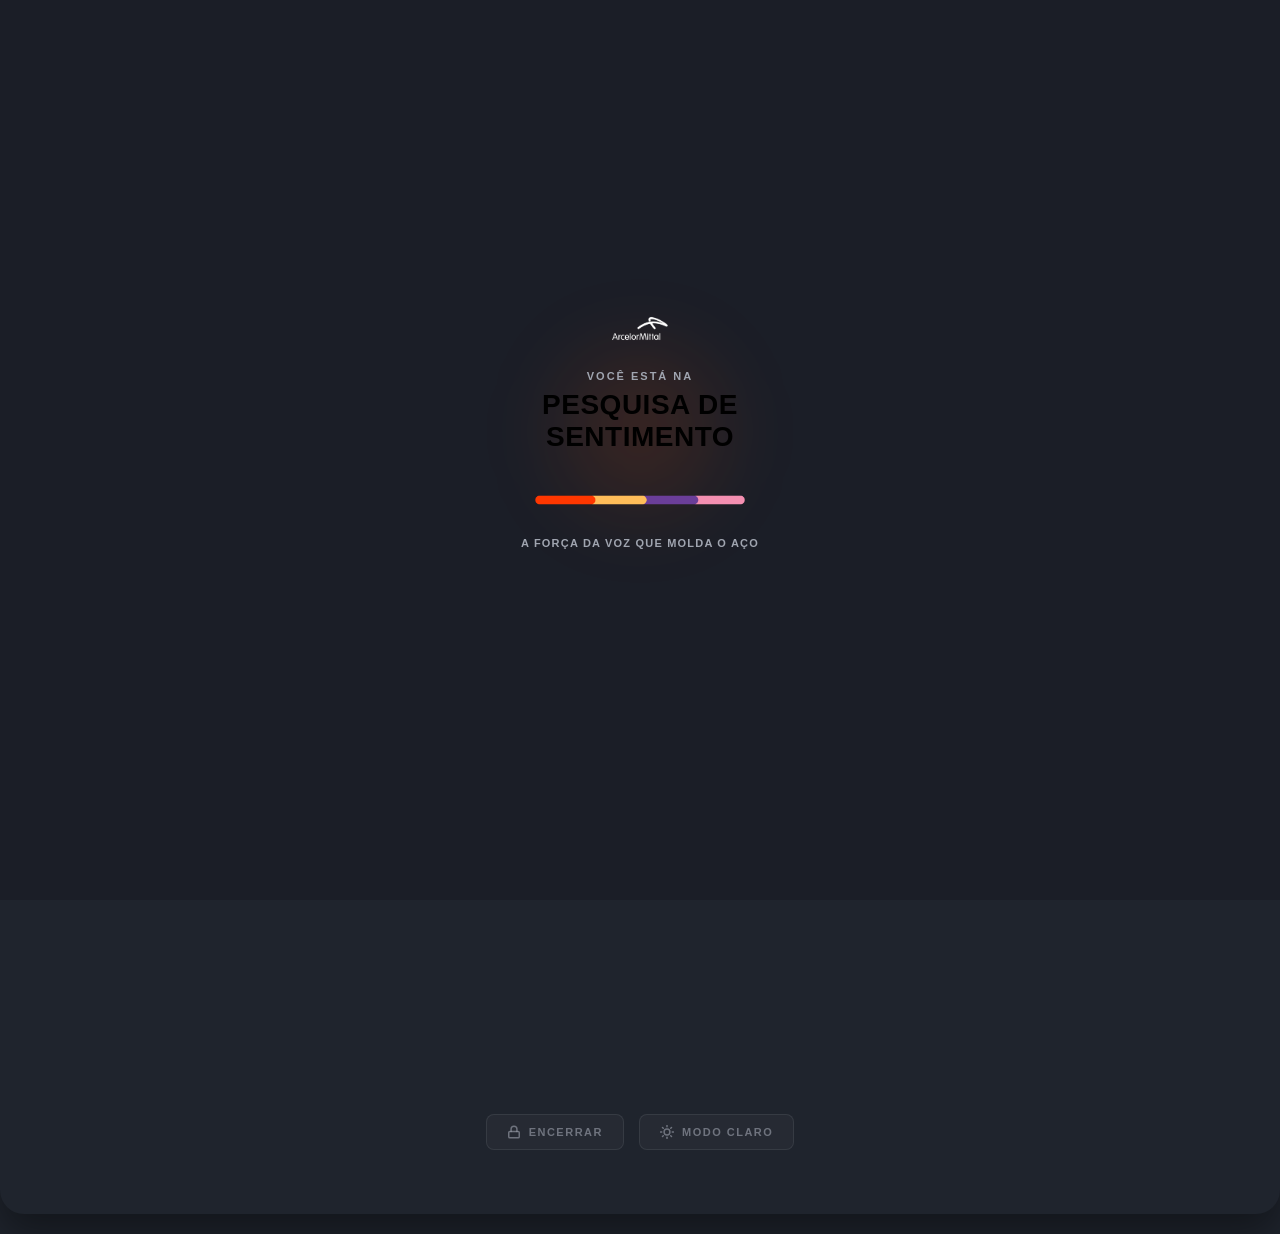
==== commit 09a00165: "Update fmt.Println message from 'Hello' to 'Goodbye'" ====
--- a/index.html
+++ b/index.html
@@ -8,145 +8,148 @@
     <link rel="stylesheet" href="style-index.css">
 
     <style>
+        /* ==========================================================================
+           VARIÁVEIS DE TEMA (O SEGREDO DA TRANSIÇÃO PERFEITA)
+           ========================================================================== */
+        :root {
+            /* Modo Escuro (Padrão) */
+            --bg-body: #1b1e27;
+            --text-title: #ffffff;
+            --text-muted: #a0a5b0;
+            --header-border: rgba(255, 255, 255, 0.08);
+            --status-bg: rgba(255, 255, 255, 0.03);
+            --overlay-bg: rgba(6, 8, 12, 0.75);
+            
+            /* Cards de Votação */
+            --card-bg: #2a2f3a;
+            --card-border: rgba(255, 255, 255, 0.05);
+            --card-text: #ffffff;
+            
+            /* Rodapé */
+            --btn-footer-bg: rgba(255, 255, 255, 0.03);
+            --btn-footer-border: rgba(255, 255, 255, 0.08);
+            --btn-footer-text: rgba(160, 165, 176, 0.6);
+        }
+
+        body.light-mode {
+            /* Modo Claro (Inversão Limpa sem !important destrutivos) */
+            --bg-body: #f5f7f9;
+            --text-title: #1e222d;
+            --text-muted: #6b7280;
+            --header-border: rgba(0, 0, 0, 0.1);
+            --status-bg: rgba(0, 0, 0, 0.05);
+            --overlay-bg: rgba(255, 255, 255, 0.85);
+            
+            /* Cards de Votação no Claro */
+            --card-bg: #ffffff;
+            --card-border: rgba(0, 0, 0, 0.08);
+            --card-text: #1e222d;
+            
+            /* Rodapé no Claro */
+            --btn-footer-bg: #ffffff;
+            --btn-footer-border: rgba(0, 0, 0, 0.1);
+            --btn-footer-text: #6b7280;
+        }
+
         body {
-            background-color: #1b1e27;
-            margin: 0;
-            padding: 20px;
+            background-color: var(--bg-body);
+            margin: 0; padding: 20px;
             font-family: 'Segoe UI', Tahoma, Geneva, Verdana, sans-serif;
-            display: flex;
-            justify-content: center;
-            align-items: center;
-            min-height: 100vh;
-            position: relative;
-            overflow-x: hidden;
-            transition: background-color 0.3s ease, color 0.3s ease;
-        }
-
-        /* ==========================================================================
-           MODO CLARO - SOBRESCRITA ABSOLUTA (VENCENDO O CSS EXTERNO)
-           ========================================================================== */
-        body.light-mode { background-color: #f5f7f9 !important; color: #1e222d !important; }
-        
-        body.light-mode .totem-app-canvas {
-            background-color: #ffffff !important;
-            box-shadow: 0px 20px 40px rgba(0,0,0,0.05) !important;
-        }
-
-        /* Textos Principais */
-        body.light-mode h1, 
-        body.light-mode h3, 
-        body.light-mode h5, 
-        body.light-mode p,
-        body.light-mode span.card-label,
-        body.light-mode #pergunta-principal-txt,
-        body.light-mode #pergunta-principal-txt b {
-            color: #1e222d !important;
-        }
-
-        /* Textos Secundários (Muted) */
-        body.light-mode .campaign-mini-label,
-        body.light-mode .brand-subtext,
-        body.light-mode .status-text,
-        body.light-mode .splash-slogan {
-            color: #6b7280 !important;
-        }
-
-        body.light-mode .totem-header { border-bottom-color: rgba(0,0,0,0.1) !important; }
-        body.light-mode .status-online-area { background-color: rgba(0,0,0,0.05) !important; }
-
-        /* VOTE CARDS */
-        body.light-mode .vote-card { background-color: #ffffff !important; border: 1.5px solid rgba(0,0,0,0.1) !important; }
-        body.light-mode .vote-card:hover { box-shadow: 0 10px 25px rgba(0,0,0,0.1) !important; transform: translateY(-5px) !important; }
-        
-        /* RESTAURANDO AS BORDAS COLORIDAS NO MODO CLARO */
-        body.light-mode .vote-card.border-orange { border-color: rgba(255, 81, 0, 0.4) !important; }
-        body.light-mode .vote-card.border-yellow { border-color: rgba(255, 204, 0, 0.4) !important; }
-        body.light-mode .vote-card.border-purple { border-color: rgba(163, 0, 255, 0.4) !important; }
-        body.light-mode .vote-card.border-pink { border-color: rgba(255, 0, 128, 0.4) !important; }
-
-        /* Botões do Rodapé */
-        body.light-mode .btn-action-footer {
-            background-color: #ffffff !important;
-            color: #6b7280 !important;
-            border-color: rgba(0,0,0,0.1) !important;
-        }
-        body.light-mode .btn-action-footer:hover {
-            background-color: rgba(255, 81, 0, 0.1) !important;
-            color: #ff5100 !important;
-            border-color: rgba(255, 81, 0, 0.3) !important;
-        }
-
-        /* Splash Screen & Overlay */
-        body.light-mode #splash-screen,
-        body.light-mode .loading-mask { background-color: #f5f7f9 !important; }
-        body.light-mode #cinematic-overlay { background-color: rgba(255, 255, 255, 0.85) !important; }
-
-        body:not(.light-mode) .splash-logo-img, 
-        body:not(.light-mode) .brand-logo-img { filter: brightness(1.2) !important; }
-
-
-        /* ==========================================================================
-           ESTILOS DA SPLASH SCREEN (PADRÃO ESCURO)
-           ========================================================================== */
+            display: flex; justify-content: center; align-items: center;
+            min-height: 100vh; position: relative; overflow-x: hidden;
+            transition: background-color 0.4s ease, color 0.4s ease;
+        }
+
+        /* SPLASH SCREEN */
         #splash-screen {
             position: fixed; top: 0; left: 0; width: 100%; height: 100%;
-            background-color: #1b1e27; z-index: 9999; display: flex; flex-direction: column;
-            align-items: center; justify-content: center; padding: 20px; box-sizing: border-box;
-            transition: opacity 0.5s ease, visibility 0.5s ease, background-color 0.3s ease;
+            background-color: var(--bg-body); z-index: 9999;
+            display: flex; flex-direction: column; align-items: center; justify-content: center;
+            padding: 20px; box-sizing: border-box;
+            transition: opacity 0.5s ease, visibility 0.5s ease, background-color 0.4s ease;
         }
         #splash-screen.hidden { opacity: 0; visibility: hidden; }
 
         .splash-content { text-align: center; display: flex; flex-direction: column; align-items: center; max-width: 400px; width: 100%; }
-
         .splash-logo-img { max-width: 130px; max-height: 35px; width: 100%; height: auto; object-fit: contain; margin-top: -40px; margin-bottom: 24px; transition: filter 0.3s ease; }
+        
+        body:not(.light-mode) .splash-logo-img, body:not(.light-mode) .brand-logo-img { filter: brightness(1.2); }
 
         .loading-bar-container { position: relative; width: 220px; height: auto; margin-top: 35px; overflow: hidden; }
         .loading-bar-img { width: 100%; height: auto; display: block; }
-        .loading-mask { position: absolute; top: 0; left: 0; height: 100%; width: 100%; background-color: #1b1e27; animation: revealRight 4.5s cubic-bezier(0.4, 0, 0.2, 1) forwards; transition: background-color 0.3s ease; }
+        .loading-mask { position: absolute; top: 0; left: 0; height: 100%; width: 100%; background-color: var(--bg-body); animation: revealRight 4.5s cubic-bezier(0.4, 0, 0.2, 1) forwards; transition: background-color 0.4s ease; }
         @keyframes revealRight { 0% { left: 0%; } 100% { left: 100%; } }
 
-        .splash-slogan { font-size: 11px; text-transform: uppercase; color: #a0a5b0; letter-spacing: 1.2px; font-weight: 600; margin-top: 25px; opacity: 0; animation: fadeInSlogan 1.5s ease forwards; animation-delay: 1.2s; }
+        .splash-slogan { font-size: 11px; text-transform: uppercase; color: var(--text-muted); letter-spacing: 1.2px; font-weight: 600; margin-top: 25px; opacity: 0; animation: fadeInSlogan 1.5s ease forwards; animation-delay: 1.2s; }
         @keyframes fadeInSlogan { to { opacity: 1; } }
 
         .splash-glow { position: absolute; width: 160px; height: 160px; background: rgba(255, 81, 0, 0.12); border-radius: 50%; filter: blur(40px); z-index: -1; animation: pulseGlow 1.5s alternate infinite ease-in-out; }
         @keyframes pulseGlow { from { transform: scale(0.9); opacity: 0.5; } to { transform: scale(1.1); opacity: 1; } }
 
         /* ==========================================================================
-           ANIMAÇÕES DOS BOTÕES E OVERLAY DE CINEMA
+           COMPONENTES DO TOTEM
+           ========================================================================== */
+        .totem-header { border-bottom-color: var(--header-border) !important; transition: border-color 0.4s ease; }
+        .brand-subtext, .campaign-mini-label { color: var(--text-muted) !important; transition: color 0.4s ease; }
+        .title-section h1, .title-section h3, #pergunta-principal-txt, #pergunta-principal-txt b { color: var(--text-title) !important; transition: color 0.4s ease; }
+        
+        .status-online-area { background-color: var(--status-bg) !important; transition: background-color 0.4s ease; }
+        .status-text { color: var(--text-muted) !important; transition: color 0.4s ease; }
+
+        .pulse-dot-verde { width: 6px; height: 6px; background-color: #4bb543; border-radius: 50%; display: inline-block; animation: pulseVerde 1.5s infinite; }
+        @keyframes pulseVerde { 0% { transform: scale(0.95); box-shadow: 0 0 0 0 rgba(75, 181, 67, 0.7); } 70% { transform: scale(1); box-shadow: 0 0 0 5px rgba(75, 181, 67, 0); } 100% { transform: scale(0.95); box-shadow: 0 0 0 0 rgba(75, 181, 67, 0); } }
+
+        /* ==========================================================================
+           VOTE CARDS (Limpos de código inline!)
            ========================================================================== */
         .vote-card {
-            background-color: #2a2f3a; 
-            border: 1.5px solid rgba(255, 255, 255, 0.05); 
-            border-radius: 20px; padding: 36px 12px; min-height: 200px; display: flex; 
-            flex-direction: column; align-items: center; justify-content: space-evenly; text-decoration: none;
-            transition: transform 0.2s ease, box-shadow 0.2s ease, opacity 0.2s ease, background-color 0.3s ease, border-color 0.3s ease;
-        }
-        
+            background-color: var(--card-bg);
+            border: 1.5px solid var(--card-border);
+            border-radius: 20px; 
+            padding: 36px 12px; 
+            min-height: 200px; 
+            display: flex; 
+            flex-direction: column; 
+            align-items: center; 
+            justify-content: space-evenly; 
+            text-decoration: none;
+            transition: transform 0.2s ease, box-shadow 0.2s ease, opacity 0.2s ease, background-color 0.4s ease, border-color 0.4s ease;
+        }
+
+        body.light-mode .vote-card { box-shadow: 0 4px 15px rgba(0,0,0,0.03); }
+
         .vote-card:active { transform: scale(0.95); }
         .vote-card:hover { box-shadow: 0 10px 25px rgba(255, 81, 0, 0.15); transform: translateY(-5px); }
         
-        .card-label { font-size: 13px; font-weight: 700; color: white; text-align: center; display: block; padding-top: 4px; text-transform: uppercase; }
+        /* Acende a borda colorida no modo claro */
+        body.light-mode .border-orange { border-color: rgba(255, 81, 0, 0.4); }
+        body.light-mode .border-yellow { border-color: rgba(255, 204, 0, 0.4); }
+        body.light-mode .border-purple { border-color: rgba(163, 0, 255, 0.4); }
+        body.light-mode .border-pink   { border-color: rgba(255, 0, 128, 0.4); }
+
+        .card-label {
+            font-size: 13px; font-weight: 700; color: var(--card-text); 
+            text-align: center; display: block; padding-top: 4px; text-transform: uppercase;
+            transition: color 0.4s ease;
+        }
 
         .totem-app-canvas { transition: transform 0.7s cubic-bezier(0.16, 1, 0.3, 1), filter 0.7s ease, opacity 0.7s ease; }
 
         #cinematic-overlay {
             position: fixed; top: 0; left: 0; width: 100%; height: 100%;
-            background-color: rgba(6, 8, 12, 0.75); backdrop-filter: blur(0px); -webkit-backdrop-filter: blur(0px);
+            background-color: var(--overlay-bg); backdrop-filter: blur(0px); -webkit-backdrop-filter: blur(0px);
             opacity: 0; visibility: hidden; z-index: 99990;
-            transition: opacity 0.6s ease, visibility 0.6s ease, backdrop-filter 0.6s ease, background-color 0.3s ease;
-        }
-        #cinematic-overlay.active { opacity: 1; visibility: visible; backdrop-filter: blur(10px); }
-
-        .pulse-dot-verde { width: 6px; height: 6px; background-color: #4bb543; border-radius: 50%; display: inline-block; animation: pulseVerde 1.5s infinite; }
-        @keyframes pulseVerde { 0% { transform: scale(0.95); box-shadow: 0 0 0 0 rgba(75, 181, 67, 0.7); } 70% { transform: scale(1); box-shadow: 0 0 0 5px rgba(75, 181, 67, 0); } 100% { transform: scale(0.95); box-shadow: 0 0 0 0 rgba(75, 181, 67, 0); } }
+            transition: opacity 0.6s ease, visibility 0.6s ease, backdrop-filter 0.6s ease, -webkit-backdrop-filter 0.6s ease, background-color 0.4s ease;
+        }
+        #cinematic-overlay.active { opacity: 1; visibility: visible; backdrop-filter: blur(10px); -webkit-backdrop-filter: blur(10px); }
 
         /* ==========================================================================
-           RODAPÉ (AÇÕES)
+           RODAPÉ E BOTÕES
            ========================================================================== */
         .footer-actions { margin-top: 65vh; margin-bottom: 40px; display: flex; justify-content: center; gap: 15px; width: 100%; }
         
         .btn-action-footer {
-            background-color: rgba(255, 255, 255, 0.03); color: rgba(160, 165, 176, 0.6); border: 1px solid rgba(255, 255, 255, 0.08);
+            background-color: var(--btn-footer-bg); color: var(--btn-footer-text); border: 1px solid var(--btn-footer-border);
             padding: 10px 20px; border-radius: 8px; font-size: 11px; font-weight: 700; letter-spacing: 1.5px;
             text-transform: uppercase; cursor: pointer; display: inline-flex; align-items: center; justify-content: center; gap: 8px; transition: all 0.2s ease;
         }
@@ -167,8 +170,8 @@
         <div class="splash-content">
             <div class="splash-glow"></div>
             <img src="logo-arcelormittal.png" class="splash-logo-img" id="splashLogo" alt="Logo ArcelorMittal" onerror="this.style.display='none'">
-            <span class="campaign-mini-label" style="font-size: 11px; text-transform: uppercase; color: #a0a5b0; letter-spacing: 2px; font-weight: 700; margin-bottom: 2px;">Você está na</span>
-            <h1 style="font-size: 28px; font-weight: 800; color: white; margin: 5px 0 0 0; letter-spacing: 0.5px;">PESQUISA DE<br>SENTIMENTO</h1>
+            <span class="campaign-mini-label" style="font-size: 11px; text-transform: uppercase; letter-spacing: 2px; font-weight: 700; margin-bottom: 2px;">Você está na</span>
+            <h1 style="font-size: 28px; font-weight: 800; margin: 5px 0 0 0; letter-spacing: 0.5px;">PESQUISA DE<br>SENTIMENTO</h1>
             <div class="loading-bar-container">
                 <img src="simbolo-app.png" alt="Carregando..." class="loading-bar-img" onerror="this.style.display='none'">
                 <div class="loading-mask"></div>
@@ -184,12 +187,12 @@
     </script>
 
     <div class="totem-app-canvas" id="main-interface" style="width: 100%; max-width: 600px;">
-      <div class="totem-header" style="display: flex; justify-content: space-between; align-items: center; border-bottom: 1px solid rgba(255, 255, 255, 0.08); padding-bottom: 12px; margin-bottom: 24px; height: 50px; transition: border-color 0.3s ease;">
+      <div class="totem-header" style="display: flex; justify-content: space-between; align-items: center; border-bottom: 1px solid; padding-bottom: 12px; margin-bottom: 24px; height: 50px;">
         <div class="company-logo-area" style="display: flex; align-items: center; max-width: 140px; height: 100%;">
             <img src="logo-arcelormittal.png" alt="Logo ArcelorMittal" id="brandLogo" class="brand-logo-img" style="max-width: 130px; max-height: 35px; width: 100%; height: auto; object-fit: contain;" onerror="this.style.display='none'"/>
         </div>
         <div class="header-right-text" style="display: flex;">
-            <span class="brand-subtext" style="font-size: 11px; color: #a0a5b0; text-transform: uppercase; letter-spacing: 1.2px; font-weight: 600;">PESQUISA DE SENTIMENTO - AMP</span>
+            <span class="brand-subtext" style="font-size: 11px; text-transform: uppercase; letter-spacing: 1.2px; font-weight: 600;">PESQUISA DE SENTIMENTO - AMP</span>
         </div>
       </div>
       
@@ -200,22 +203,21 @@
       </script>
       
       <div class="title-section" style="text-align: center; margin-bottom: 28px; display: flex; flex-direction: column; align-items: center;">
-        <span class="campaign-mini-label" style="font-size: 11px; text-transform: uppercase; color: #a0a5b0; letter-spacing: 2px; font-weight: 700; margin-bottom: 2px;">Campanha Ativa</span>
+        <span class="campaign-mini-label" style="font-size: 11px; text-transform: uppercase; letter-spacing: 2px; font-weight: 700; margin-bottom: 2px;">Campanha Ativa</span>
         
         <h3 id="nome-campanha-ativa" style="text-align: center; color: rgb(255, 81, 0); font-weight: bold; position: relative; margin-top: 5px; margin-bottom: 5px;">CARREGANDO...</h3>
         
-        <h5 style="text-align: center; font-size: 15px; color: #a0a5b0; font-family: Helvetica; margin-top: 25px; margin-bottom: 15px;">
-          <span id="pergunta-principal-txt" style="font-weight: normal; color: white;">O que você <b>SENTIU </b>no evento ou ação de hoje?</span>
+        <h5 style="text-align: center; font-size: 15px; font-family: Helvetica; margin-top: 25px; margin-bottom: 15px;">
+          <span id="pergunta-principal-txt" style="font-weight: normal;">O que você <b>SENTIU </b>no evento ou ação de hoje?</span>
         </h5>
         
-        <div class="status-online-area" style="display: inline-flex; align-items: center; gap: 6px; background-color: rgba(255, 255, 255, 0.03); padding: 4px 10px; border-radius: 12px; transition: background-color 0.3s ease;">
+        <div class="status-online-area" style="display: inline-flex; align-items: center; gap: 6px; padding: 4px 10px; border-radius: 12px;">
             <span class="pulse-dot-verde"></span>
-            <span class="status-text" style="font-size: 10px; color: #a0a5b0; font-weight: 600;">Conexão Totem Virtual</span>
+            <span class="status-text" style="font-size: 10px; font-weight: 600;">Conexão Totem Virtual</span>
         </div>
       </div>
 
       <div class="voting-grid" style="display: grid; grid-template-columns: repeat(2, 1fr); gap: 16px; width: 100%;">
-        
         <a href="javascript:void(0)" onclick="escolherSentimento(event, 1, this)" class="vote-card border-orange">
           <div class="emoji-container" style="width: 80px; height: 80px; margin-bottom: 16px; display: flex; align-items: center; justify-content: center;">
             <img id="gif-s1" src="https://fonts.gstatic.com/s/e/notoemoji/latest/1f632/512.gif" class="emoji-img" style="width: 100%; height: 100%; object-fit: contain;" />
@@ -263,7 +265,7 @@
     </div>
 
     <script>
-        // Define o texto inicial do botão baseado no estado
+        // Define o texto do botão secret ao carregar
         if(document.body.classList.contains('light-mode')) {
             document.getElementById('themeBtnText').innerText = 'MODO ESCURO';
         }
@@ -324,7 +326,8 @@
                     if (dadosCacheados.template) aplicarTemplateNaTela(dadosCacheados.template, nomeRealDaCampanha);
                 }
                 try { 
-                    const res = await fetch(`${URL_BACKEND}?acao=buscarPorId&id=${idEventoAtual}&t=${Date.now()}`); 
+                    const antiCache = Date.now(); 
+                    const res = await fetch(`${URL_BACKEND}?acao=buscarPorId&id=${idEventoAtual}&t=${antiCache}`); 
                     const dados = await res.json(); 
                     if (dados.sucesso) { 
                         localStorage.setItem('cache_evento_' + idEventoAtual, JSON.stringify(dados));
@@ -340,7 +343,7 @@
         
         window.addEventListener('load', buscarEventoAtivo); 
 
-        // O HERO TRANSITION
+        // O HERO TRANSITION COM TRAVAS BLINDADAS
         function escolherSentimento(event, numeroSentimento, elementoClicado) { 
             event.preventDefault(); 
             if (window.animacaoEmAndamento) return; window.animacaoEmAndamento = true; 
@@ -354,31 +357,44 @@
             if (elementoClicado.classList.contains('border-purple')) glowColor = 'rgba(163, 0, 255, 0.6)'; 
             if (elementoClicado.classList.contains('border-pink')) glowColor = 'rgba(255, 0, 128, 0.6)'; 
             
-            const rect = elementoClicado.getBoundingClientRect(); const clone = elementoClicado.cloneNode(true); 
+            const rect = elementoClicado.getBoundingClientRect(); 
+            const clone = elementoClicado.cloneNode(true); 
+            
+            // Puxa as cores corretas e computadas do elemento para o clone não piscar
+            const computed = window.getComputedStyle(elementoClicado);
+            
             elementoClicado.style.opacity = '0'; 
             
-            clone.style.position = 'fixed'; clone.style.top = rect.top + 'px'; clone.style.left = rect.left + 'px'; clone.style.width = rect.width + 'px'; clone.style.height = rect.height + 'px'; clone.style.margin = '0'; clone.style.zIndex = '99995'; clone.style.transform = 'translate(0px, 0px) scale(1)'; clone.style.transition = 'all 0.7s cubic-bezier(0.16, 1, 0.3, 1)'; 
-            
-            // Garantir as bordas no clone se tiver no modo claro
-            if(document.body.classList.contains('light-mode')) {
-                clone.style.setProperty("background-color", "#ffffff", "important");
-                if (elementoClicado.classList.contains('border-orange')) clone.style.setProperty("border-color", "rgba(255, 81, 0, 0.4)", "important");
-                if (elementoClicado.classList.contains('border-yellow')) clone.style.setProperty("border-color", "rgba(255, 204, 0, 0.4)", "important");
-                if (elementoClicado.classList.contains('border-purple')) clone.style.setProperty("border-color", "rgba(163, 0, 255, 0.4)", "important");
-                if (elementoClicado.classList.contains('border-pink')) clone.style.setProperty("border-color", "rgba(255, 0, 128, 0.4)", "important");
-            }
-
+            // CSS embutido blindado contra HOVERS para o voo
+            clone.style.cssText = `
+                position: fixed !important;
+                top: ${rect.top}px !important;
+                left: ${rect.left}px !important;
+                width: ${rect.width}px !important;
+                height: ${rect.height}px !important;
+                margin: 0 !important;
+                z-index: 99995 !important;
+                background-color: ${computed.backgroundColor} !important;
+                border-color: ${computed.borderColor} !important;
+                border-radius: ${computed.borderRadius} !important;
+                transform-origin: center center !important;
+                transform: translate(0px, 0px) scale(1) !important;
+                transition: transform 0.7s cubic-bezier(0.16, 1, 0.3, 1), box-shadow 0.7s ease !important;
+                pointer-events: none !important;
+            `;
+            
             document.body.appendChild(clone); 
             
             if (overlayCinematico) overlayCinematico.classList.add('active'); 
             if (telaPrincipal) { telaPrincipal.style.transform = 'scale(0.92)'; telaPrincipal.style.filter = 'blur(6px) brightness(0.3)'; }
             
-            const moveX = (window.innerWidth / 2) - (rect.left + rect.width / 2); const moveY = (window.innerHeight / 2) - (rect.top + rect.height / 2); 
+            const moveX = (window.innerWidth / 2) - (rect.left + rect.width / 2); 
+            const moveY = (window.innerHeight / 2) - (rect.top + rect.height / 2); 
             
             requestAnimationFrame(() => { 
-                clone.style.transform = `translate(${moveX}px, ${moveY}px) scale(1.4)`; 
-                clone.style.boxShadow = `0 30px 80px rgba(0, 0, 0, 0.9), 0 0 50px ${glowColor}`; 
-                if(!document.body.classList.contains('light-mode')) clone.style.borderColor = 'rgba(255, 255, 255, 0.3)'; 
+                // Setar como important evita que qualquer CSS externo sobrescreva o centro do ecrã
+                clone.style.setProperty('transform', `translate(${moveX}px, ${moveY}px) scale(1.4)`, 'important');
+                clone.style.setProperty('box-shadow', `0 30px 80px rgba(0, 0, 0, 0.9), 0 0 50px ${glowColor}`, 'important');
             }); 
             
             let linkProximaTela = `avaliacao.html?evento=${encodeURIComponent(nomeRealDaCampanha)}&id=${idEventoAtual}&sentimento=${encodeURIComponent(objEscolhido.texto)}&gif=${encodeURIComponent(objEscolhido.gif)}&setor=${encodeURIComponent(setorAtual)}`;
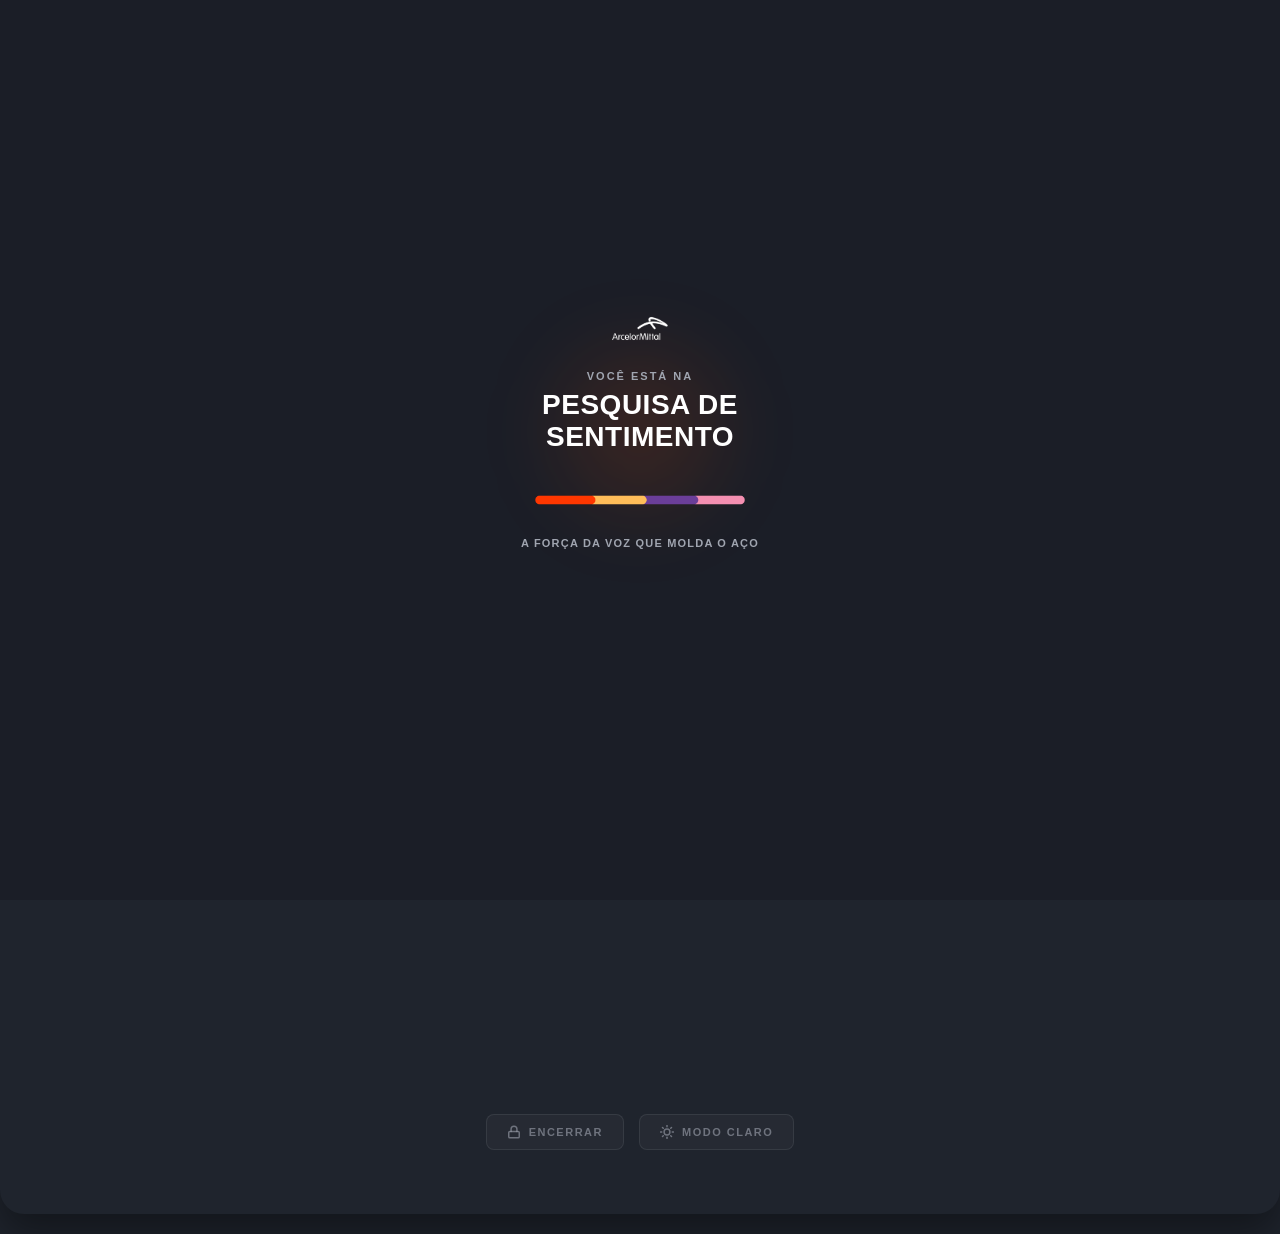
==== commit a0db5e04: "Update index.html" ====
--- a/index.html
+++ b/index.html
@@ -9,61 +9,91 @@
 
     <style>
         /* ==========================================================================
-           VARIÁVEIS DE TEMA (O SEGREDO DA TRANSIÇÃO PERFEITA)
+           MODO CLARO: BLINDAGEM ABSOLUTA (SOBRESCREVE O CSS EXTERNO)
            ========================================================================== */
-        :root {
-            /* Modo Escuro (Padrão) */
-            --bg-body: #1b1e27;
-            --text-title: #ffffff;
-            --text-muted: #a0a5b0;
-            --header-border: rgba(255, 255, 255, 0.08);
-            --status-bg: rgba(255, 255, 255, 0.03);
-            --overlay-bg: rgba(6, 8, 12, 0.75);
-            
-            /* Cards de Votação */
-            --card-bg: #2a2f3a;
-            --card-border: rgba(255, 255, 255, 0.05);
-            --card-text: #ffffff;
-            
-            /* Rodapé */
-            --btn-footer-bg: rgba(255, 255, 255, 0.03);
-            --btn-footer-border: rgba(255, 255, 255, 0.08);
-            --btn-footer-text: rgba(160, 165, 176, 0.6);
-        }
-
-        body.light-mode {
-            /* Modo Claro (Inversão Limpa sem !important destrutivos) */
-            --bg-body: #f5f7f9;
-            --text-title: #1e222d;
-            --text-muted: #6b7280;
-            --header-border: rgba(0, 0, 0, 0.1);
-            --status-bg: rgba(0, 0, 0, 0.05);
-            --overlay-bg: rgba(255, 255, 255, 0.85);
-            
-            /* Cards de Votação no Claro */
-            --card-bg: #ffffff;
-            --card-border: rgba(0, 0, 0, 0.08);
-            --card-text: #1e222d;
-            
-            /* Rodapé no Claro */
-            --btn-footer-bg: #ffffff;
-            --btn-footer-border: rgba(0, 0, 0, 0.1);
-            --btn-footer-text: #6b7280;
-        }
-
+        
+        /* 1. FUNDOS PRINCIPAIS */
+        body.light-mode,
+        body.light-mode #splash-screen,
+        body.light-mode .loading-mask {
+            background-color: #f5f7f9 !important;
+            color: #1e222d !important;
+        }
+
+        /* 2. TEXTOS (TÍTULOS E CORPO) */
+        body.light-mode h1, 
+        body.light-mode h3, 
+        body.light-mode h5, 
+        body.light-mode p,
+        body.light-mode span.card-label,
+        body.light-mode #pergunta-principal-txt,
+        body.light-mode #pergunta-principal-txt b {
+            color: #1e222d !important;
+        }
+
+        /* 3. TEXTOS SECUNDÁRIOS (CINZA CLARO) */
+        body.light-mode .campaign-mini-label,
+        body.light-mode .brand-subtext,
+        body.light-mode .status-text,
+        body.light-mode .splash-slogan {
+            color: #6b7280 !important;
+        }
+
+        /* 4. CONTAINERS E CAIXAS */
+        body.light-mode .totem-header {
+            border-bottom: 1px solid rgba(0, 0, 0, 0.1) !important;
+        }
+        body.light-mode .status-online-area {
+            background-color: rgba(0, 0, 0, 0.05) !important;
+        }
+        body.light-mode #cinematic-overlay {
+            background-color: rgba(255, 255, 255, 0.85) !important;
+        }
+
+        /* 5. VOTE CARDS (AS OPÇÕES DE SENTIMENTO) */
+        body.light-mode .vote-card {
+            background-color: #ffffff !important;
+            box-shadow: 0 4px 15px rgba(0,0,0,0.05) !important;
+            border-width: 1.5px !important;
+            border-style: solid !important;
+        }
+        body.light-mode .vote-card:hover {
+            box-shadow: 0 10px 25px rgba(0,0,0,0.1) !important;
+            transform: translateY(-5px) !important;
+        }
+        
+        /* CORES DAS BORDAS - GARANTIDAS COM IMPORTANT */
+        body.light-mode .vote-card.border-orange { border-color: rgba(255, 81, 0, 0.4) !important; }
+        body.light-mode .vote-card.border-yellow { border-color: rgba(255, 204, 0, 0.4) !important; }
+        body.light-mode .vote-card.border-purple { border-color: rgba(163, 0, 255, 0.4) !important; }
+        body.light-mode .vote-card.border-pink { border-color: rgba(255, 0, 128, 0.4) !important; }
+
+        /* 6. BOTÕES DO RODAPÉ */
+        body.light-mode .btn-action-footer {
+            background-color: #ffffff !important;
+            color: #6b7280 !important;
+            border: 1px solid rgba(0, 0, 0, 0.1) !important;
+        }
+        body.light-mode .btn-action-footer:hover {
+            background-color: rgba(255, 81, 0, 0.1) !important;
+            color: #ff5100 !important;
+            border-color: rgba(255, 81, 0, 0.3) !important;
+        }
+
+        /* ==========================================================================
+           ESTILOS BASE (MODO ESCURO - PADRÃO DO APP)
+           ========================================================================== */
         body {
-            background-color: var(--bg-body);
-            margin: 0; padding: 20px;
+            background-color: #1b1e27; margin: 0; padding: 20px;
             font-family: 'Segoe UI', Tahoma, Geneva, Verdana, sans-serif;
             display: flex; justify-content: center; align-items: center;
             min-height: 100vh; position: relative; overflow-x: hidden;
             transition: background-color 0.4s ease, color 0.4s ease;
         }
 
-        /* SPLASH SCREEN */
         #splash-screen {
             position: fixed; top: 0; left: 0; width: 100%; height: 100%;
-            background-color: var(--bg-body); z-index: 9999;
+            background-color: #1b1e27; z-index: 9999;
             display: flex; flex-direction: column; align-items: center; justify-content: center;
             padding: 20px; box-sizing: border-box;
             transition: opacity 0.5s ease, visibility 0.5s ease, background-color 0.4s ease;
@@ -71,89 +101,66 @@
         #splash-screen.hidden { opacity: 0; visibility: hidden; }
 
         .splash-content { text-align: center; display: flex; flex-direction: column; align-items: center; max-width: 400px; width: 100%; }
+        
+        /* LOGOS - Removemos o filtro de brilho no light mode */
         .splash-logo-img { max-width: 130px; max-height: 35px; width: 100%; height: auto; object-fit: contain; margin-top: -40px; margin-bottom: 24px; transition: filter 0.3s ease; }
-        
-        body:not(.light-mode) .splash-logo-img, body:not(.light-mode) .brand-logo-img { filter: brightness(1.2); }
+        body:not(.light-mode) .splash-logo-img, 
+        body:not(.light-mode) .brand-logo-img { filter: brightness(1.2); }
+        body.light-mode .splash-logo-img, 
+        body.light-mode .brand-logo-img { filter: none !important; }
 
         .loading-bar-container { position: relative; width: 220px; height: auto; margin-top: 35px; overflow: hidden; }
         .loading-bar-img { width: 100%; height: auto; display: block; }
-        .loading-mask { position: absolute; top: 0; left: 0; height: 100%; width: 100%; background-color: var(--bg-body); animation: revealRight 4.5s cubic-bezier(0.4, 0, 0.2, 1) forwards; transition: background-color 0.4s ease; }
+        .loading-mask { position: absolute; top: 0; left: 0; height: 100%; width: 100%; background-color: #1b1e27; animation: revealRight 4.5s cubic-bezier(0.4, 0, 0.2, 1) forwards; transition: background-color 0.4s ease; }
         @keyframes revealRight { 0% { left: 0%; } 100% { left: 100%; } }
 
-        .splash-slogan { font-size: 11px; text-transform: uppercase; color: var(--text-muted); letter-spacing: 1.2px; font-weight: 600; margin-top: 25px; opacity: 0; animation: fadeInSlogan 1.5s ease forwards; animation-delay: 1.2s; }
+        .splash-slogan { font-size: 11px; text-transform: uppercase; color: #a0a5b0; letter-spacing: 1.2px; font-weight: 600; margin-top: 25px; opacity: 0; animation: fadeInSlogan 1.5s ease forwards; animation-delay: 1.2s; }
         @keyframes fadeInSlogan { to { opacity: 1; } }
 
         .splash-glow { position: absolute; width: 160px; height: 160px; background: rgba(255, 81, 0, 0.12); border-radius: 50%; filter: blur(40px); z-index: -1; animation: pulseGlow 1.5s alternate infinite ease-in-out; }
         @keyframes pulseGlow { from { transform: scale(0.9); opacity: 0.5; } to { transform: scale(1.1); opacity: 1; } }
 
         /* ==========================================================================
-           COMPONENTES DO TOTEM
+           ESTRUTURA DOS CARDS DE VOTO (ESCURO)
            ========================================================================== */
-        .totem-header { border-bottom-color: var(--header-border) !important; transition: border-color 0.4s ease; }
-        .brand-subtext, .campaign-mini-label { color: var(--text-muted) !important; transition: color 0.4s ease; }
-        .title-section h1, .title-section h3, #pergunta-principal-txt, #pergunta-principal-txt b { color: var(--text-title) !important; transition: color 0.4s ease; }
-        
-        .status-online-area { background-color: var(--status-bg) !important; transition: background-color 0.4s ease; }
-        .status-text { color: var(--text-muted) !important; transition: color 0.4s ease; }
+        .vote-card {
+            background-color: #2a2f3a;
+            border: 1.5px solid rgba(255, 255, 255, 0.05);
+            border-radius: 20px; padding: 36px 12px; min-height: 200px; 
+            display: flex; flex-direction: column; align-items: center; justify-content: space-evenly; text-decoration: none;
+            transition: transform 0.2s ease, box-shadow 0.2s ease, opacity 0.2s ease, background-color 0.4s ease, border-color 0.4s ease;
+        }
+
+        .vote-card:active { transform: scale(0.95); }
+        .vote-card:hover { box-shadow: 0 10px 25px rgba(255, 81, 0, 0.15); transform: translateY(-5px); }
+        
+        .card-label { font-size: 13px; font-weight: 700; color: #ffffff; text-align: center; display: block; padding-top: 4px; text-transform: uppercase; transition: color 0.4s ease; }
+
+        .totem-app-canvas { transition: transform 0.7s cubic-bezier(0.16, 1, 0.3, 1), filter 0.7s ease, opacity 0.7s ease; }
+
+        #cinematic-overlay {
+            position: fixed; top: 0; left: 0; width: 100%; height: 100%;
+            background-color: rgba(6, 8, 12, 0.75); backdrop-filter: blur(0px); -webkit-backdrop-filter: blur(0px);
+            opacity: 0; visibility: hidden; z-index: 99990;
+            transition: opacity 0.6s ease, visibility 0.6s ease, backdrop-filter 0.6s ease, -webkit-backdrop-filter 0.6s ease, background-color 0.4s ease;
+        }
+        #cinematic-overlay.active { opacity: 1; visibility: visible; backdrop-filter: blur(10px); -webkit-backdrop-filter: blur(10px); }
 
         .pulse-dot-verde { width: 6px; height: 6px; background-color: #4bb543; border-radius: 50%; display: inline-block; animation: pulseVerde 1.5s infinite; }
         @keyframes pulseVerde { 0% { transform: scale(0.95); box-shadow: 0 0 0 0 rgba(75, 181, 67, 0.7); } 70% { transform: scale(1); box-shadow: 0 0 0 5px rgba(75, 181, 67, 0); } 100% { transform: scale(0.95); box-shadow: 0 0 0 0 rgba(75, 181, 67, 0); } }
 
-        /* ==========================================================================
-           VOTE CARDS (Limpos de código inline!)
-           ========================================================================== */
-        .vote-card {
-            background-color: var(--card-bg);
-            border: 1.5px solid var(--card-border);
-            border-radius: 20px; 
-            padding: 36px 12px; 
-            min-height: 200px; 
-            display: flex; 
-            flex-direction: column; 
-            align-items: center; 
-            justify-content: space-evenly; 
-            text-decoration: none;
-            transition: transform 0.2s ease, box-shadow 0.2s ease, opacity 0.2s ease, background-color 0.4s ease, border-color 0.4s ease;
-        }
-
-        body.light-mode .vote-card { box-shadow: 0 4px 15px rgba(0,0,0,0.03); }
-
-        .vote-card:active { transform: scale(0.95); }
-        .vote-card:hover { box-shadow: 0 10px 25px rgba(255, 81, 0, 0.15); transform: translateY(-5px); }
-        
-        /* Acende a borda colorida no modo claro */
-        body.light-mode .border-orange { border-color: rgba(255, 81, 0, 0.4); }
-        body.light-mode .border-yellow { border-color: rgba(255, 204, 0, 0.4); }
-        body.light-mode .border-purple { border-color: rgba(163, 0, 255, 0.4); }
-        body.light-mode .border-pink   { border-color: rgba(255, 0, 128, 0.4); }
-
-        .card-label {
-            font-size: 13px; font-weight: 700; color: var(--card-text); 
-            text-align: center; display: block; padding-top: 4px; text-transform: uppercase;
-            transition: color 0.4s ease;
-        }
-
-        .totem-app-canvas { transition: transform 0.7s cubic-bezier(0.16, 1, 0.3, 1), filter 0.7s ease, opacity 0.7s ease; }
-
-        #cinematic-overlay {
-            position: fixed; top: 0; left: 0; width: 100%; height: 100%;
-            background-color: var(--overlay-bg); backdrop-filter: blur(0px); -webkit-backdrop-filter: blur(0px);
-            opacity: 0; visibility: hidden; z-index: 99990;
-            transition: opacity 0.6s ease, visibility 0.6s ease, backdrop-filter 0.6s ease, -webkit-backdrop-filter 0.6s ease, background-color 0.4s ease;
-        }
-        #cinematic-overlay.active { opacity: 1; visibility: visible; backdrop-filter: blur(10px); -webkit-backdrop-filter: blur(10px); }
-
-        /* ==========================================================================
-           RODAPÉ E BOTÕES
-           ========================================================================== */
         .footer-actions { margin-top: 65vh; margin-bottom: 40px; display: flex; justify-content: center; gap: 15px; width: 100%; }
         
         .btn-action-footer {
-            background-color: var(--btn-footer-bg); color: var(--btn-footer-text); border: 1px solid var(--btn-footer-border);
+            background-color: rgba(255, 255, 255, 0.03); color: rgba(160, 165, 176, 0.6); border: 1px solid rgba(255, 255, 255, 0.08);
             padding: 10px 20px; border-radius: 8px; font-size: 11px; font-weight: 700; letter-spacing: 1.5px;
             text-transform: uppercase; cursor: pointer; display: inline-flex; align-items: center; justify-content: center; gap: 8px; transition: all 0.2s ease;
         }
         .btn-action-footer:hover { background-color: rgba(255, 81, 0, 0.1); color: #ff5100; border-color: rgba(255, 81, 0, 0.3); }
+
+        /* Estilos do cabeçalho original escuro para referência caso o modo claro não esteja ativo */
+        .totem-header { border-bottom: 1px solid rgba(255, 255, 255, 0.08); transition: border-color 0.4s ease; }
+        .status-online-area { background-color: rgba(255, 255, 255, 0.03); transition: background-color 0.4s ease; }
     </style>
 </head>
 <body>
@@ -170,8 +177,8 @@
         <div class="splash-content">
             <div class="splash-glow"></div>
             <img src="logo-arcelormittal.png" class="splash-logo-img" id="splashLogo" alt="Logo ArcelorMittal" onerror="this.style.display='none'">
-            <span class="campaign-mini-label" style="font-size: 11px; text-transform: uppercase; letter-spacing: 2px; font-weight: 700; margin-bottom: 2px;">Você está na</span>
-            <h1 style="font-size: 28px; font-weight: 800; margin: 5px 0 0 0; letter-spacing: 0.5px;">PESQUISA DE<br>SENTIMENTO</h1>
+            <span class="campaign-mini-label" style="font-size: 11px; text-transform: uppercase; letter-spacing: 2px; font-weight: 700; margin-bottom: 2px; color: #a0a5b0;">Você está na</span>
+            <h1 style="font-size: 28px; font-weight: 800; margin: 5px 0 0 0; letter-spacing: 0.5px; color: white;">PESQUISA DE<br>SENTIMENTO</h1>
             <div class="loading-bar-container">
                 <img src="simbolo-app.png" alt="Carregando..." class="loading-bar-img" onerror="this.style.display='none'">
                 <div class="loading-mask"></div>
@@ -187,12 +194,12 @@
     </script>
 
     <div class="totem-app-canvas" id="main-interface" style="width: 100%; max-width: 600px;">
-      <div class="totem-header" style="display: flex; justify-content: space-between; align-items: center; border-bottom: 1px solid; padding-bottom: 12px; margin-bottom: 24px; height: 50px;">
+      <div class="totem-header" style="display: flex; justify-content: space-between; align-items: center; padding-bottom: 12px; margin-bottom: 24px; height: 50px;">
         <div class="company-logo-area" style="display: flex; align-items: center; max-width: 140px; height: 100%;">
             <img src="logo-arcelormittal.png" alt="Logo ArcelorMittal" id="brandLogo" class="brand-logo-img" style="max-width: 130px; max-height: 35px; width: 100%; height: auto; object-fit: contain;" onerror="this.style.display='none'"/>
         </div>
         <div class="header-right-text" style="display: flex;">
-            <span class="brand-subtext" style="font-size: 11px; text-transform: uppercase; letter-spacing: 1.2px; font-weight: 600;">PESQUISA DE SENTIMENTO - AMP</span>
+            <span class="brand-subtext" style="font-size: 11px; text-transform: uppercase; letter-spacing: 1.2px; font-weight: 600; color: #a0a5b0;">PESQUISA DE SENTIMENTO - AMP</span>
         </div>
       </div>
       
@@ -203,17 +210,17 @@
       </script>
       
       <div class="title-section" style="text-align: center; margin-bottom: 28px; display: flex; flex-direction: column; align-items: center;">
-        <span class="campaign-mini-label" style="font-size: 11px; text-transform: uppercase; letter-spacing: 2px; font-weight: 700; margin-bottom: 2px;">Campanha Ativa</span>
+        <span class="campaign-mini-label" style="font-size: 11px; text-transform: uppercase; letter-spacing: 2px; font-weight: 700; margin-bottom: 2px; color: #a0a5b0;">Campanha Ativa</span>
         
         <h3 id="nome-campanha-ativa" style="text-align: center; color: rgb(255, 81, 0); font-weight: bold; position: relative; margin-top: 5px; margin-bottom: 5px;">CARREGANDO...</h3>
         
-        <h5 style="text-align: center; font-size: 15px; font-family: Helvetica; margin-top: 25px; margin-bottom: 15px;">
-          <span id="pergunta-principal-txt" style="font-weight: normal;">O que você <b>SENTIU </b>no evento ou ação de hoje?</span>
+        <h5 style="text-align: center; font-size: 15px; font-family: Helvetica; margin-top: 25px; margin-bottom: 15px; color: white;">
+          <span id="pergunta-principal-txt" style="font-weight: normal;">O que você <b>SENTIU</b> no evento ou ação de hoje?</span>
         </h5>
         
         <div class="status-online-area" style="display: inline-flex; align-items: center; gap: 6px; padding: 4px 10px; border-radius: 12px;">
             <span class="pulse-dot-verde"></span>
-            <span class="status-text" style="font-size: 10px; font-weight: 600;">Conexão Totem Virtual</span>
+            <span class="status-text" style="font-size: 10px; font-weight: 600; color: #a0a5b0;">Conexão Totem Virtual</span>
         </div>
       </div>
 
@@ -265,7 +272,7 @@
     </div>
 
     <script>
-        // Define o texto do botão secret ao carregar
+        // Setando o nome do botão com base no modo salvo
         if(document.body.classList.contains('light-mode')) {
             document.getElementById('themeBtnText').innerText = 'MODO ESCURO';
         }
@@ -305,6 +312,8 @@
 
         function aplicarTemplateNaTela(t, nomeCampanha) {
             document.getElementById('nome-campanha-ativa').innerText = nomeCampanha;
+            
+            // Garantindo que a palavra "SENTIU" acompanhe o estilo de texto adequado do modo ativado (preto/branco)
             if (t.pergunta) document.getElementById('pergunta-principal-txt').innerHTML = t.pergunta.replace("SENTIU", "<b>SENTIU</b>");
             
             if (t.s1_texto) { sentimentosAtivos[1].texto = t.s1_texto; document.getElementById('label-s1').innerText = t.s1_texto; }
@@ -343,7 +352,7 @@
         
         window.addEventListener('load', buscarEventoAtivo); 
 
-        // O HERO TRANSITION COM TRAVAS BLINDADAS
+        // O HERO TRANSITION COM TRAVA DE MOUSE PARA N TREMER
         function escolherSentimento(event, numeroSentimento, elementoClicado) { 
             event.preventDefault(); 
             if (window.animacaoEmAndamento) return; window.animacaoEmAndamento = true; 
@@ -359,13 +368,11 @@
             
             const rect = elementoClicado.getBoundingClientRect(); 
             const clone = elementoClicado.cloneNode(true); 
-            
-            // Puxa as cores corretas e computadas do elemento para o clone não piscar
             const computed = window.getComputedStyle(elementoClicado);
             
             elementoClicado.style.opacity = '0'; 
             
-            // CSS embutido blindado contra HOVERS para o voo
+            // O segredo para não tremer é 'pointer-events: none !important;'
             clone.style.cssText = `
                 position: fixed !important;
                 top: ${rect.top}px !important;
@@ -375,14 +382,20 @@
                 margin: 0 !important;
                 z-index: 99995 !important;
                 background-color: ${computed.backgroundColor} !important;
-                border-color: ${computed.borderColor} !important;
+                border: 1.5px solid ${computed.borderColor} !important;
                 border-radius: ${computed.borderRadius} !important;
                 transform-origin: center center !important;
                 transform: translate(0px, 0px) scale(1) !important;
                 transition: transform 0.7s cubic-bezier(0.16, 1, 0.3, 1), box-shadow 0.7s ease !important;
-                pointer-events: none !important;
+                pointer-events: none !important; 
             `;
             
+            // Corrige a cor do texto no clone voando
+            const labelDoClone = clone.querySelector('.card-label');
+            if(labelDoClone) {
+                labelDoClone.style.color = document.body.classList.contains('light-mode') ? '#1e222d' : '#ffffff';
+            }
+
             document.body.appendChild(clone); 
             
             if (overlayCinematico) overlayCinematico.classList.add('active'); 
@@ -392,7 +405,6 @@
             const moveY = (window.innerHeight / 2) - (rect.top + rect.height / 2); 
             
             requestAnimationFrame(() => { 
-                // Setar como important evita que qualquer CSS externo sobrescreva o centro do ecrã
                 clone.style.setProperty('transform', `translate(${moveX}px, ${moveY}px) scale(1.4)`, 'important');
                 clone.style.setProperty('box-shadow', `0 30px 80px rgba(0, 0, 0, 0.9), 0 0 50px ${glowColor}`, 'important');
             }); 
